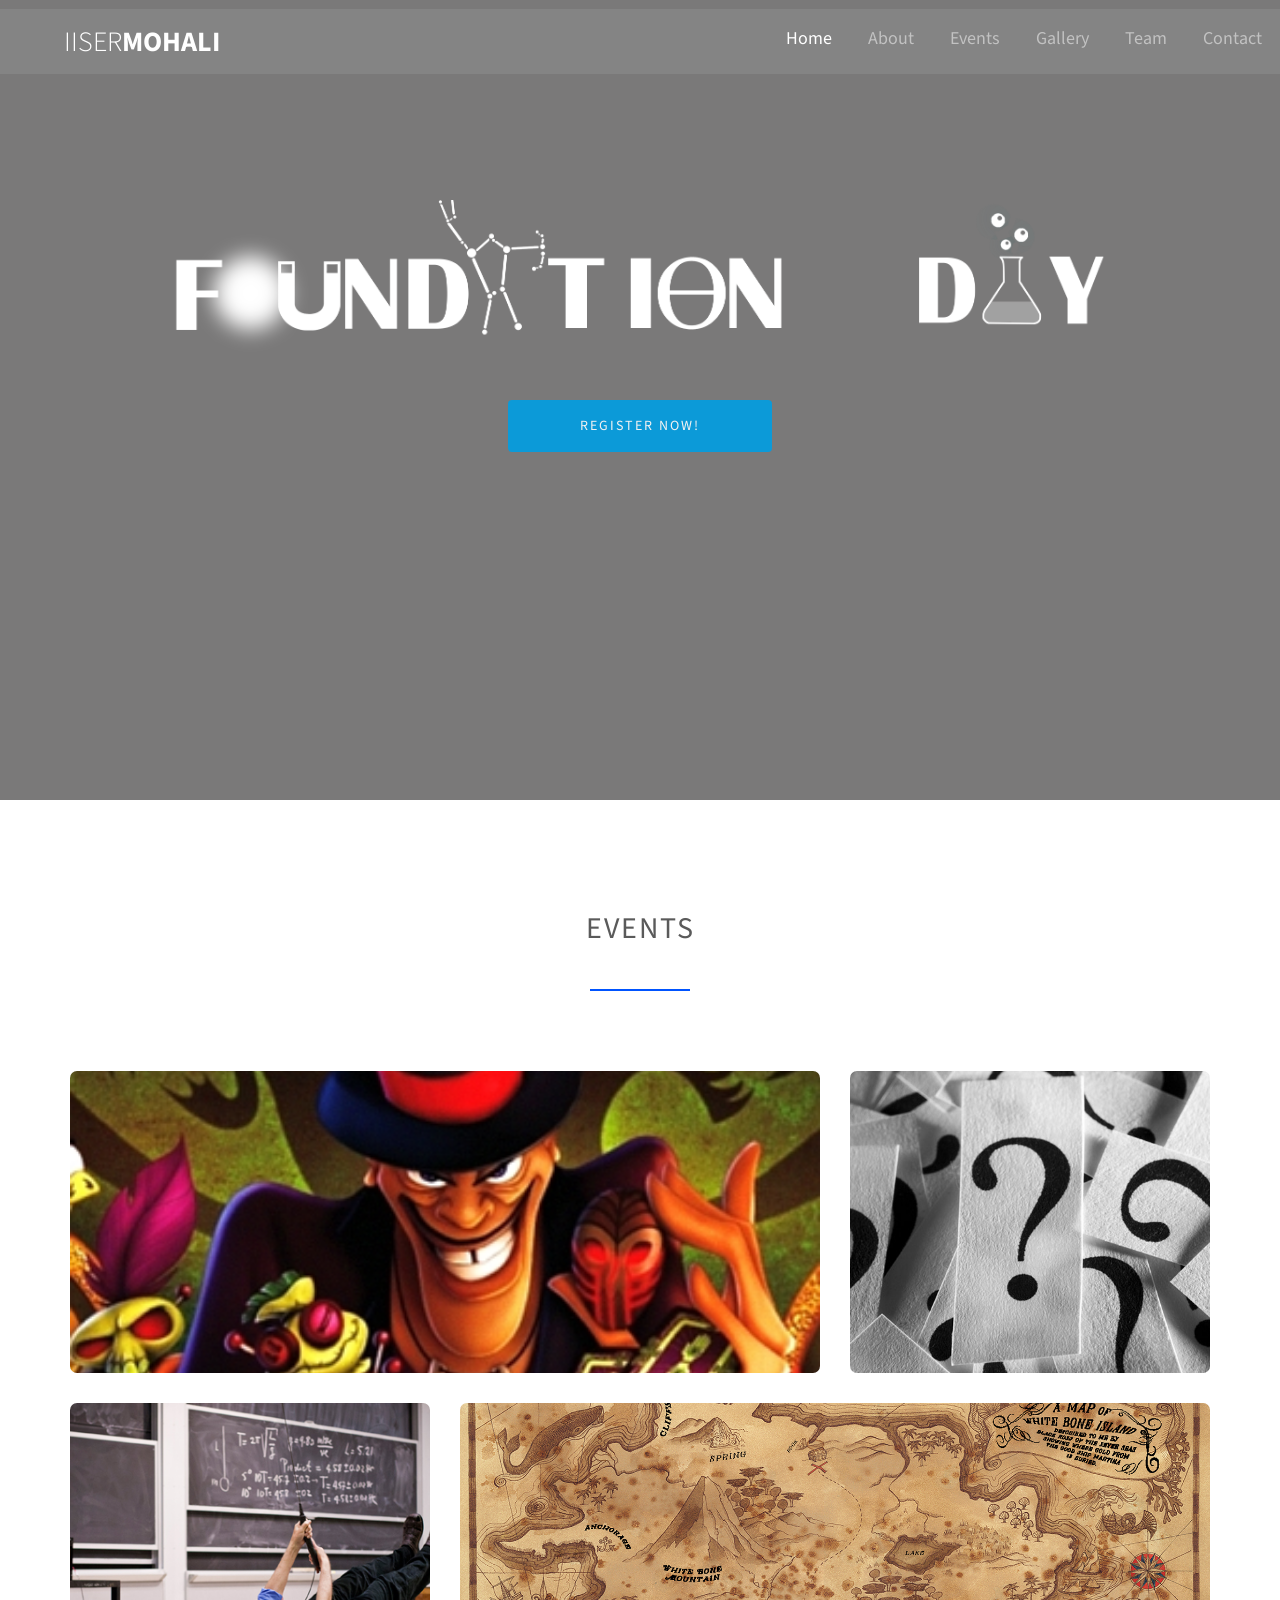
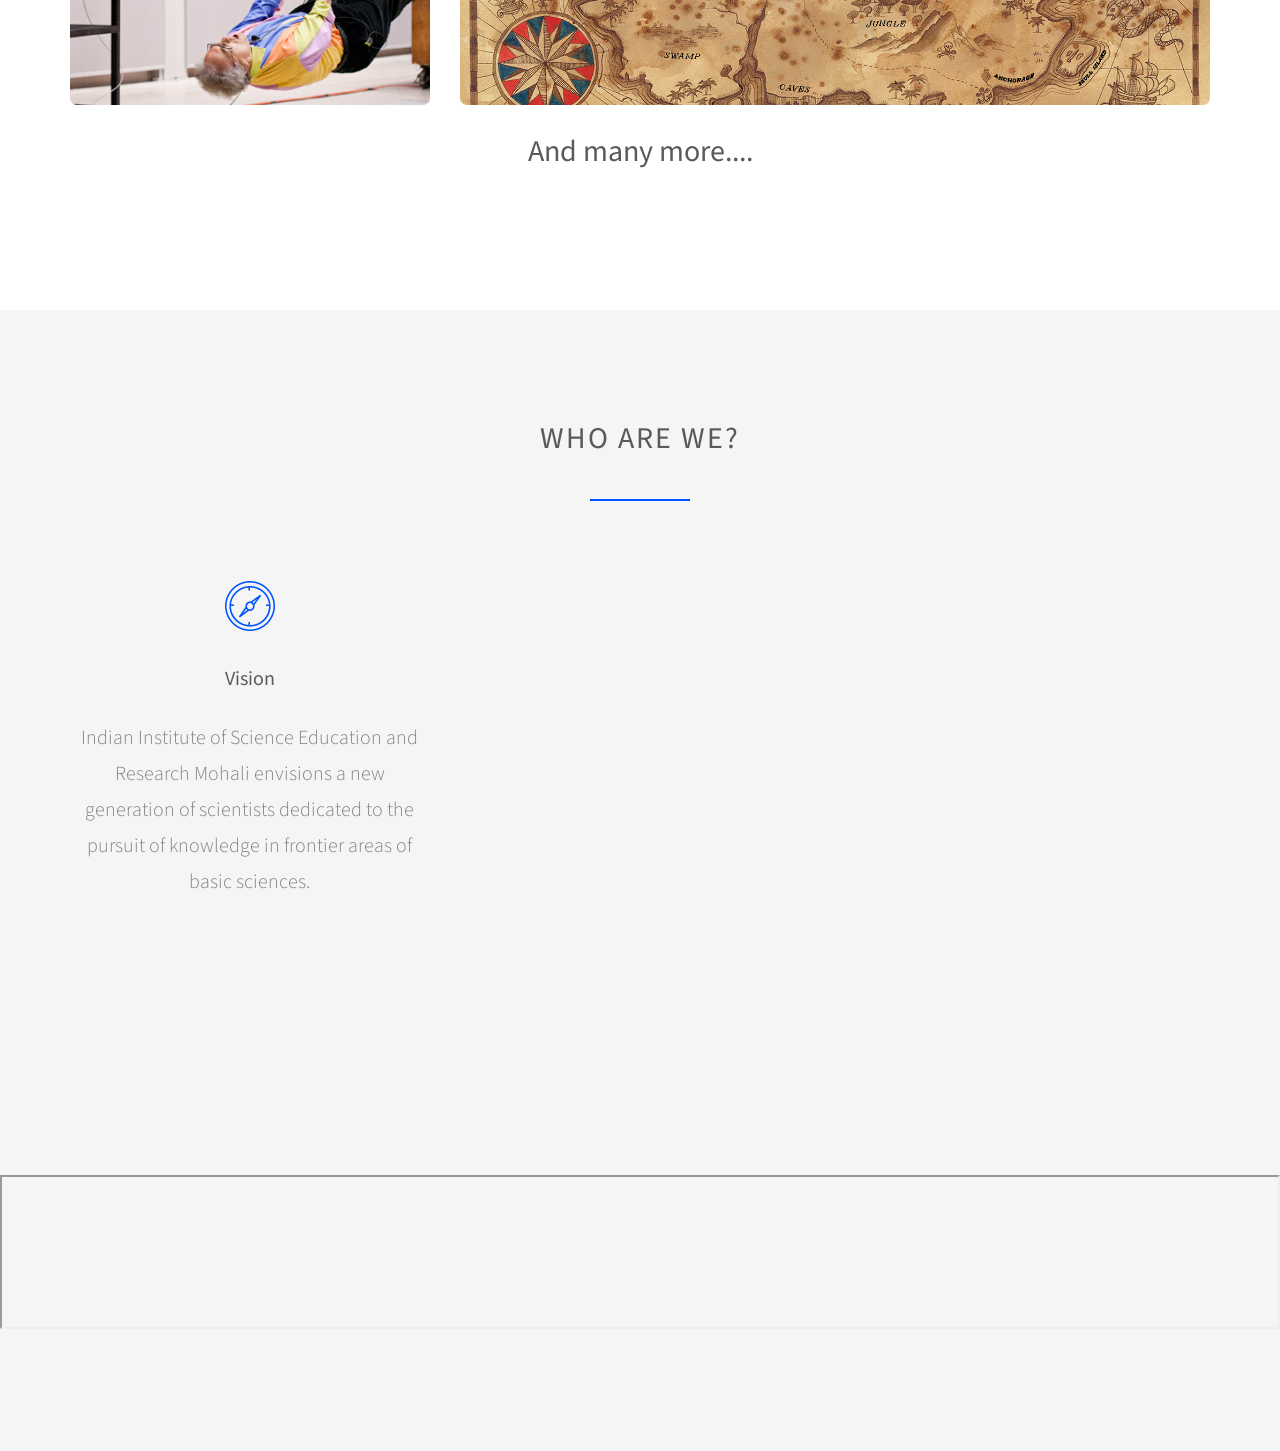
==== index.html @ bd31fb6a "Bulk change 2 Teams page updated. Events layout changed. Better cosistancey" ====
<!DOCTYPE html>
<!--[if lt IE 7]>      <html class="no-js lt-ie9 lt-ie8 lt-ie7"> <![endif]-->
<!--[if IE 7]>         <html class="no-js lt-ie9 lt-ie8"> <![endif]-->
<!--[if IE 8]>         <html class="no-js lt-ie9"> <![endif]-->
<!--[if gt IE 8]><!--> <html class="no-js"> <!--<![endif]-->
	<head>
	<meta charset="utf-8">
	<meta http-equiv="X-UA-Compatible" content="IE=edge">
	<title>Foundation day 2017</title>
	<meta name="viewport" content="width=device-width, initial-scale=1">


	

  	<!-- Facebook and Twitter integration -->
	<meta property="og:title" content=""/>
	<meta property="og:image" content=""/>
	<meta property="og:url" content=""/>
	<meta property="og:site_name" content=""/>
	<meta property="og:description" content=""/>
	<meta name="twitter:title" content="" />
	<meta name="twitter:image" content="" />
	<meta name="twitter:url" content="" />
	<meta name="twitter:card" content="" />

	<!-- Place favicon.ico and apple-touch-icon.png in the root directory -->
	<link rel="shortcut icon" href="flask.ico">

	<link href='https://fonts.googleapis.com/css?family=Source+Sans+Pro:400,700,300' rel='stylesheet' type='text/css'>
	
	<!-- Animate.css -->
	<link rel="stylesheet" href="css/animate.css">
	<!-- Icomoon Icon Fonts-->
	<link rel="stylesheet" href="css/icomoon.css">
	<!-- Bootstrap  -->
	<link rel="stylesheet" href="css/bootstrap2.0.css">
	<!-- Superfish -->
	<link rel="stylesheet" href="css/superfish2.0.css">

	<link rel="stylesheet" href="css/style2.0.css">


	<!-- Modernizr JS -->
	<script src="js/modernizr-2.6.2.min.js"></script>
	<!--For countdown-->
	<!-- FOR IE9 below -->
	<!--[if lt IE 9]>
	<script src="js/respond.min.js"></script>
	<![endif]-->

	</head>
	<body>
		<div id="fh5co-wrapper">
		<div id="fh5co-page">
		<div id="fh5co-header">
			<header id="fh5co-header-section">
				<div class="container">
					<div class="nav-header">
						<a href="#" class="js-fh5co-nav-toggle fh5co-nav-toggle"><i></i></a>
						
						<!-- START #fh5co-menu-wrap -->
						<nav id="fh5co-menu-wrap" role="navigation">
							<h1 id="fh5co-logo"><a href="index.html">IISER<span>Mohali</span></a></h1>
							<ul class="sf-menu" id="fh5co-primary-menu">
								<li class="active">
									<a href="index.html">Home</a>
								</li>
								<li><a href="about.html">About</a></li>
								<li><a href="drywest/events.html">Events</a></li>
								<li><a href="gallery.html">Gallery</a></li>
								<li><a href="team.html">Team</a></li>
								<li><a href="contact.html">Contact</a></li>
							</ul>
						</nav>
					</div>
				</div>
			</header>
			
		</div>
		

		<div class="fh5co-hero">
			<div class="fh5co-overlay"></div>
			<div class="fh5co-cover text-center" data-stellar-background-ratio="0.5" style="background-image: url(images/HomEdit.jpg);">
				<div class="desc animate-box">
					<img src = "images/headerW.png" style="width: 1200px;height: 154px;">
					<p id="demo" style="font-size:30px"></p>
					<span><a class="btn btn-primary" href="https://docs.google.com/forms/d/e/1FAIpQLSeh9X5dq6zD-ZcEJ_FU-ZzG00QE6m5H_X_ZYppBImvRmtOdNw/viewform?usp=sf_link" target="_blank" >Register now!</a></span>
					<p id="demo" style="font-size:30px"></p>
				</div>
			</div>

		</div>
		<!-- end:header-top -->
		<div id="fh5co-work-section">
			<div class="container">
				<div class="row">
					<div class="col-md-8 col-md-offset-2 text-center heading-section animate-box">
						<h3>Events</h3>
						<p></p>
					</div>
				</div>
			</div>
			<div class="container">
				<div class="row">
					<div class="col-md-8 col-sm-8" onclick="location.href='drywest/events.html';" style="cursor: pointer;">
						<div class="fh5co-grid animate-box" style="background-image:  url(images/voodoo.png);">
							<a class="image-popup text-center">
								<div class="prod-title">
									<h3>Vodoo Busters</h3>
									<span>Come bust myths</span>
								</div>
							</a>
						</div>
					</div>
					<div class="col-md-4 col-sm-4" onclick="location.href='drywest/events.html';" style="cursor: pointer;">
						<div class="fh5co-grid animate-box" style="background-image: url(images/quiz.jpg);">
							<a class="image-popup text-center">
								<div class="prod-title">
									<h3>Quizes</h3>
									<span>Your way to intellectual glory</span>
								</div>
							</a>
						</div>
					</div>
					<div class="col-md-4 col-sm-4" onclick="location.href='drywest/events.html';" style="cursor: pointer;">
						<div class="fh5co-grid animate-box" style="background-image: url(images/Lewin.jpg);">
							<a class="image-popup text-center">
								<div class="prod-title">
									<h3>Science Demos</h3>
									<span>Science as scientists do it</span>
								</div>
							</a>
						</div>
					</div>
					<div class="col-md-8 col-sm-8" onclick="location.href='drywest/events.html';" style="cursor: pointer;">
						<div class="fh5co-grid animate-box" style="background-image: url(images/treasure2.jpg);">
							<a class="image-popup text-center">
								<div class="prod-title">
									<h3>Treasure Hunt</h3>
									<span>Unleash your inner Sherlock</span>
								</div>
							</a>
						</div>
					</div>
				</div>
			</div>
			<h2 style="text-align: center;">And many more....</h2>
		</div>
		<!-- fh5co-work-section -->
		<div id="fh5co-services-section" class="fh5co-section-gray">
			<div class="container">
				<div class="row">
					<div class="col-md-8 col-md-offset-2 text-center heading-section animate-box">
						<h3>Who are we?</h3>
						<p></p>
					</div>
				</div>
			</div>
			<div class="container">
				<div class="row text-center">
					<div class="col-md-4 col-sm-4">
						<div class="services animate-box">
							<span><i class="icon-compass"></i></span>
							<h3>Vision</h3>
							<p>Indian Institute of Science Education and Research Mohali envisions a new generation of scientists dedicated to the pursuit of knowledge in  frontier areas of basic sciences.</p>
						</div>
					</div>
					<div class="col-md-4 col-sm-4">
						<div class="services animate-box">
							<span><i class="icon-flag"></i></span>
							<h3>Mission</h3>
							<p>As a centre of academic excellence, IISER Mohali has as its mission the imparting of quality science education and the inculcating of the spirit of research through innovative teaching and research methodologies. </p>
						</div>
					</div>
					<div class="col-md-4 col-sm-4">
						<div class="services animate-box">
							<span><i class="icon-trophy"></i></span>
							<h3>Legacy</h3>
							<p>Every year IISER Mohali celebrates its foundation day. We invite school kids from around the city to explore the science. They get the opportunity to learn science and have fun along the way.</p>
						</div>
					</div>
				</div>
			</div>
		
		<!-- map -->
		<section>
			<div class="col-md-8 col-md-offset-2 text-center heading-section animate-box">
						<h3>Reach us</h3>
						<p></p>
			</div>
		<div>
			<iframe src="https://www.google.com/maps/embed?pb=!1m18!1m12!1m3!1d11542.853342996501!2d76.72328997322465!3d30.670270315302403!2m3!1f0!2f0!3f0!3m2!1i1024!2i768!4f13.1!3m3!1m2!1s0x390fe955afa88bcf%3A0xab6356114a6f197f!2sIndian+Institute+of+Science+Education+and+Research+(IISER)+Mohali!5e0!3m2!1sen!2sin!4v1505928999048" style="position: relative; width: 100%; height: 100%" allowfullscreen></iframe>
		</div>
		</section>
		
		<!-- fh5co-blog-section -->
		
	

	</div>
	<!-- END fh5co-page -->

	</div>
	<!-- END fh5co-wrapper -->

	<!-- jQuery -->


	<script src="js/jquery.min.js"></script>
	<!-- jQuery Easing -->
	<script src="js/jquery.easing.1.3.js"></script>
	<!-- Bootstrap -->
	<script src="js/bootstrap.min.js"></script>
	<!-- Waypoints -->
	<script src="js/jquery.waypoints.min.js"></script>
	<!-- Stellar -->
	<script src="js/jquery.stellar.min.js"></script>
	<!-- Superfish -->
	<script src="js/hoverIntent.js"></script>
	<script src="js/superfish.js"></script>

	<!-- Main JS (Do not remove) -->
	<script src="js/main.js"></script>

	</body>
</html>
---- css/superfish2.0.css ----
/*** ESSENTIAL STYLES ***/
.sf-menu, .sf-menu * {
	margin: 0;
	padding: 0;
	list-style: none;
}
.sf-menu li {
	position: relative;
}
.sf-menu ul {
	position: absolute;
	display: none;
	top: 100%;
	right: 0;
	
	z-index: 99;
}
.sf-menu > li {
	float: left;
}
.sf-menu li:hover > ul,
.sf-menu li.sfHover > ul {
	display: block;
}

.sf-menu a {
	display: block;
	position: relative;
}
.sf-menu ul ul {
	top: 0;
	left: 100%;
}


/*** DEMO SKIN ***/
.sf-menu {
	float: left;
	margin-bottom: 1em;
}
.sf-menu ul {
	box-shadow: 2px 2px 6px rgba(0,0,0,.2);
	min-width: 12em; /* allow long menu items to determine submenu width */
	*width: 12em; /* no auto sub width for IE7, see white-space comment below */
}
.sf-menu a {
	border-left: 1px solid #fff;
	border-top: 1px solid #dFeEFF; /* fallback colour must use full shorthand */
	border-top: 1px solid rgba(255,255,255,.5);
	padding: .75em 1em;
	text-decoration: none;
	zoom: 1; /* IE7 */
}
.sf-menu a {
	color: #13a;
}
.sf-menu li {
	background: #BDD2FF;
	white-space: nowrap; /* no need for Supersubs plugin */
	*white-space: normal; /* ...unless you support IE7 (let it wrap) */
	-webkit-transition: background .2s;
	transition: background .2s;
}
.sf-menu ul li {
	background: #AABDE6;
}
.sf-menu ul ul li {
	background: #9AAEDB;
}
.sf-menu li:hover,
.sf-menu li.sfHover {
	background: #CFDEFF;
	/* only transition out, not in */
	-webkit-transition: none;
	transition: none;
}

/*** arrows (for all except IE7) **/
.sf-arrows .sf-with-ul {
	padding-right: 2.5em;
	*padding-right: 1em; /* no CSS arrows for IE7 (lack pseudo-elements) */
}
/* styling for both css and generated arrows */
.sf-arrows .sf-with-ul:after {
	content: '';
	position: absolute;
	top: 50%;
	right: 1em;
	margin-top: -3px;
	height: 0;
	width: 0;
	/* order of following 3 rules important for fallbacks to work */
	border: 5px solid transparent;
	border-top-color: #dFeEFF; /* edit this to suit design (no rgba in IE8) */
	border-top-color: rgba(255,255,255,.5);
}
.sf-arrows > li > .sf-with-ul:focus:after,
.sf-arrows > li:hover > .sf-with-ul:after,
.sf-arrows > .sfHover > .sf-with-ul:after {
	border-top-color: white; /* IE8 fallback colour */
}
/* styling for right-facing arrows */
.sf-arrows ul .sf-with-ul:after {
	margin-top: -5px;
	/*margin-right: -3px;*/
	border-color: transparent;
	border-left-color: #dFeEFF; /* edit this to suit design (no rgba in IE8) */
	border-left-color: rgba(255,255,255,.5);
}
.sf-arrows ul li > .sf-with-ul:focus:after,
.sf-arrows ul li:hover > .sf-with-ul:after,
.sf-arrows ul .sfHover > .sf-with-ul:after {
	border-left-color: white;
}
---- css/style2.0.css ----
@font-face {
  font-family: 'icomoon';
  src: url("../fonts/icomoon/icomoon.eot?srf3rx");
  src: url("../fonts/icomoon/icomoon.eot?srf3rx#iefix") format("embedded-opentype"), url("../fonts/icomoon/icomoon.ttf?srf3rx") format("truetype"), url("../fonts/icomoon/icomoon.woff?srf3rx") format("woff"), url("../fonts/icomoon/icomoon.svg?srf3rx#icomoon") format("svg");
  font-weight: normal;
  font-style: normal;
}
/* =======================================================
*
* 	Template Style 
*	Edit this section
*
* ======================================================= */
body {
  font-family: "Source Sans Pro", Arial, sans-serif;
  line-height: 1.8;
  font-size: 16px;
  background: #fff;
  color: #848484;
  font-weight: 300;
  overflow-x: hidden;
}
body.fh5co-offcanvas {
  overflow: hidden;
}

a {
  color: #0054ff;
  -webkit-transition: 0.5s;
  -o-transition: 0.5s;
  transition: 0.5s;
}
a:hover {
  text-decoration: none !important;
  color: #0054ff !important;
}

p, ul, ol {
  margin-bottom: 1.5em;
  font-size: 20px;
  color: #848484;
  font-family: "Source Sans Pro", Arial, sans-serif;
}

h1, h2, h3, h4, h5, h6 {
  color: #5a5a5a;
  font-family: "Source Sans Pro", Arial, sans-serif;
  font-weight: 400;
  margin: 0 0 30px 0;
}

figure {
  margin-bottom: 2em;
}

::-webkit-selection {
  color: #fcfcfc;
  background: #0054ff;
}

::-moz-selection {
  color: #fcfcfc;
  background: #0054ff;
}

::selection {
  color: #fcfcfc;
  background: #0054ff;
}

#fh5co-header {
  position: relative;
  margin-bottom: 0;
  z-index: 9999999;
}

.fh5co-cover,
.fh5co-hero {
  position: relative;
  height: 800px;
}
@media screen and (max-width: 768px) {
  .fh5co-cover,
  .fh5co-hero {
    height: 700px;
  }
}
.fh5co-cover.fh5co-hero-2,
.fh5co-hero.fh5co-hero-2 {
  height: 600px;
}
.fh5co-cover.fh5co-hero-2 .fh5co-overlay,
.fh5co-hero.fh5co-hero-2 .fh5co-overlay {
  position: absolute !important;
  width: 100%;
  top: 0;
  left: 0;
  bottom: 0;
  right: 0;
  z-index: 1;
  background: rgba(66, 64, 64, 0.);
}

.fh5co-overlay {
  position: absolute !important;
  width: 100%;
  top: 0;
  left: 0;
  bottom: 0;
  right: 0;
  z-index: 1;
  background: rgba(66, 64, 64, 0.7);
}

.fh5co-cover {
  background-size: cover;
  position: relative;
}
@media screen and (max-width: 768px) {
  .fh5co-cover {
    heifght: inherit;
    padding: 3em 0;
  }
}
.fh5co-cover .btn {
  padding: 1em 5em;
  opacity: .9;
}
.fh5co-cover.fh5co-cover_2 {
  height: 600px;
}
@media screen and (max-width: 768px) {
  .fh5co-cover.fh5co-cover_2 {
    heifght: inherit;
    padding: 3em 0;
  }
}
.fh5co-cover .desc {
  top: 35%;
  position: absolute;
  width: 100%;
  margin-top: -80px;
  z-index: 2;
  color: #fff;
}
@media screen and (max-width: 768px) {
  .fh5co-cover .desc {
    padding-left: 15px;
    padding-right: 15px;
  }
}
.fh5co-cover .desc h2 {
  color: #fff;
  text-transform: uppercase;
  font-size: 60px;
  margin-bottom: 10px;
}
@media screen and (max-width: 768px) {
  .fh5co-cover .desc h2 {
    font-size: 40px;
  }
}
.fh5co-cover .desc span {
  display: block;
  margin-bottom: 30px;
  font-size: 28px;
  letter-spacing: 1px;
}
.fh5co-cover .desc span a {
  color: #fff;
}
.fh5co-cover .desc span a:hover, .fh5co-cover .desc span a:focus {
  color: #fff !important;
}
.fh5co-cover .desc span a:hover.btn, .fh5co-cover .desc span a:focus.btn {
  border: 2px solid #fff !important;
  background: transparent !important;
}
.fh5co-cover .desc span a.fh5co-site-name {
  padding-bottom: 2px;
  border-bottom: 1px solid rgba(255, 255, 255, 0.7);
}

/* Superfish Override Menu */
.sf-menu {
  margin: 0 !important;
}

.sf-menu {
  float: right;
}

.sf-menu ul {
  box-shadow: none;
  border: transparent;
  min-width: 12em;
  *width: 12em;
}

.sf-menu a {
  color: rgba(255, 255, 255, 0.5);
  padding: 0.75em 1em !important;
  font-weight: normal;
  border-left: none;
  border-top: none;
  border-top: none;
  text-decoration: none;
  zoom: 1;
  font-size: 18px;
  border-bottom: none !important;
}
.sf-menu a:hover, .sf-menu a:focus {
  color: #fff !important;
}

.sf-menu li.active a:hover, .sf-menu li.active a:focus {
  color: #fff;
}

.sf-menu li,
.sf-menu ul li,
.sf-menu ul ul li,
.sf-menu li:hover,
.sf-menu li.sfHover {
  background: transparent;
}

.sf-menu ul li a,
.sf-menu ul ul li a {
  text-transform: none;
  padding: 0.25em 1em !important;
  letter-spacing: 1px;
}

.sf-menu li:hover a,
.sf-menu li.sfHover a,
.sf-menu ul li:hover a,
.sf-menu ul li.sfHover a,
.sf-menu li.active a {
  color: #fff;
}

.sf-menu ul li:hover,
.sf-menu ul li.sfHover {
  background: transparent;
}

.sf-menu ul li {
  background: transparent;
}

.sf-arrows .sf-with-ul {
  padding-right: 2.5em;
  *padding-right: 1em;
}

.sf-arrows .sf-with-ul:after {
  content: '';
  position: absolute;
  top: 50%;
  right: 1em;
  margin-top: -3px;
  height: 0;
  width: 0;
  border: 5px solid transparent;
  border-top-color: #ccc;
}

.sf-arrows > li > .sf-with-ul:focus:after,
.sf-arrows > li:hover > .sf-with-ul:after,
.sf-arrows > .sfHover > .sf-with-ul:after {
  border-top-color: #ccc;
}

.sf-arrows ul .sf-with-ul:after {
  margin-top: -5px;
  margin-right: -3px;
  border-color: transparent;
  border-left-color: #ccc;
}

.sf-arrows ul li > .sf-with-ul:focus:after,
.sf-arrows ul li:hover > .sf-with-ul:after,
.sf-arrows ul .sfHover > .sf-with-ul:after {
  border-left-color: #ccc;
}

#fh5co-header-section {
  padding: 0;
  position: absolute;
  top: 0;
  left: 0;
  width: 100%;
  z-index: 2;
}

.nav-header {
  position: relative;
  float: left;
  width: 100%;
}

#fh5co-logo {
  position: fixed;
  top : 3%;
  left: 5%;
  z-index: 2;
  font-size: 28px;
  text-transform: uppercase;
  font-weight: 300;
}
#fh5co-logo span {
  font-weight: 700;
}
@media screen and (max-width: 768px) {
  #fh5co-logo {
    width: 100%;
    float: none;
    text-align: center;
  }
}
#fh5co-logo a {
  color: #fff;
}
#fh5co-logo a:hover, #fh5co-logo a:focus {
  color: #fff !important;
}

#fh5co-menu-wrap {
  position: fixed;
  left: 0%;
  top : 1%;
  z-index: 2;
  display: block;
  width: 100%;
  height: 65px;
  background: #848484;
}
#fh5co-menu-wrap .sf-menu a {
  padding: 1em .75em;
}

#fh5co-primary-menu > li > ul li.active > a {
  color: #0054ff !important;
}
#fh5co-primary-menu > li > .sf-with-ul:after {
  border: none !important;
  font-family: 'icomoon';
  speak: none;
  font-style: normal;
  font-weight: normal;
  font-variant: normal;
  text-transform: none;
  line-height: 1;
  /* Better Font Rendering =========== */
  -webkit-font-smoothing: antialiased;
  -moz-osx-font-smoothing: grayscale;
  position: absolute;
  float: right;
  margin-right: -5px;
  top: 50%;
  margin-top: -7px;
  content: "\e922";
  color: rgba(255, 255, 255, 0.5);
}
#fh5co-primary-menu > li > ul li {
  position: relative;
}
#fh5co-primary-menu > li > ul li > .sf-with-ul:after {
  border: none !important;
  font-family: 'icomoon';
  speak: none;
  font-style: normal;
  font-weight: normal;
  font-variant: normal;
  text-transform: none;
  line-height: 1;
  /* Better Font Rendering =========== */
  -webkit-font-smoothing: antialiased;
  -moz-osx-font-smoothing: grayscale;
  position: absolute;
  float: right;
  margin-right: 10px;
  top: 20px;
  font-size: 16px;
  content: "\e924";
  color: rgba(0, 0, 0, 0.5);
}

#fh5co-primary-menu .fh5co-sub-menu {
  padding: 10px 7px 10px;
  background: #fff;
  left: 0;
  -webkit-border-radius: 5px;
  -moz-border-radius: 5px;
  -ms-border-radius: 5px;
  border-radius: 5px;
  -webkit-box-shadow: 0 5px 15px rgba(0, 0, 0, 0.15);
  -moz-box-shadow: 0 5px 15px rgba(0, 0, 0, 0.15);
  -ms-box-shadow: 0 5px 15px rgba(0, 0, 0, 0.15);
  -o-box-shadow: 0 5px 15px rgba(0, 0, 0, 0.15);
  box-shadow: 0 5px 15px rgba(0, 0, 0, 0.15);
}
#fh5co-primary-menu .fh5co-sub-menu > li > .fh5co-sub-menu {
  left: 100%;
}

#fh5co-primary-menu .fh5co-sub-menu:before {
  position: absolute;
  top: -9px;
  left: 20px;
  width: 0;
  height: 0;
  content: '';
}

#fh5co-primary-menu .fh5co-sub-menu:after {
  position: absolute;
  top: -8px;
  left: 21px;
  width: 0;
  height: 0;
  border-right: 8px solid transparent;
  border-bottom: 8px solid #fff;
  border-bottom: 8px solid white;
  border-left: 8px solid transparent;
  content: '';
}

#fh5co-primary-menu .fh5co-sub-menu .fh5co-sub-menu:before {
  top: 6px;
  left: 100%;
}

#fh5co-primary-menu .fh5co-sub-menu .fh5co-sub-menu:after {
  top: 7px;
  right: 100%;
  border: none !important;
}

.site-header.has-image #primary-menu .sub-menu {
  border-color: #ebebeb;
  -webkit-box-shadow: 0 5px 15px 4px rgba(0, 0, 0, 0.09);
  -moz-box-shadow: 0 5px 15px 4px rgba(0, 0, 0, 0.09);
  -ms-box-shadow: 0 5px 15px 4px rgba(0, 0, 0, 0.09);
  -o-box-shadow: 0 5px 15px 4px rgba(0, 0, 0, 0.09);
  box-shadow: 0 5px 15px 4px rgba(0, 0, 0, 0.09);
}
.site-header.has-image #primary-menu .sub-menu:before {
  display: none;
}

#fh5co-primary-menu .fh5co-sub-menu a {
  letter-spacing: 0;
  padding: 0 15px;
  font-size: 18px;
  line-height: 34px;
  color: #575757 !important;
  text-transform: none;
  background: none;
}
#fh5co-primary-menu .fh5co-sub-menu a:hover {
  color: #0054ff !important;
}



#fh5co-work-section,
#fh5co-services-section,
#fh5co-content-section,
#fh5co-work-section_2,
#fh5co-blog-section {
  padding: 7em 0;
}
@media screen and (max-width: 768px) {
  #fh5co-work-section,
  #fh5co-services-section,
  #fh5co-content-section,
  #fh5co-work-section_2,
  #fh5co-blog-section {
    padding: 4em 0;
  }
}

.fh5co-section-gray {
  background: rgba(0, 0, 0, 0.04);
}

.heading-section {
  padding-bottom: 1em;
  margin-bottom: 5em;
}
.heading-section:after {
  position: absolute;
  content: '';
  bottom: 0;
  left: 50%;
  width: 100px;
  margin-left: -50px;
  height: 2px;
  background: #0054ff;
}
.heading-section h3 {
  font-size: 30px;
  letter-spacing: 2px;
  text-transform: uppercase;
  position: relative;
}

.fh5co-grid {
  height: 302px;
  background-size: cover;
  background-position: center center;
  margin-bottom: 30px;
  position: relative;
  -webkit-border-radius: 7px;
  -moz-border-radius: 7px;
  -ms-border-radius: 7px;
  border-radius: 7px;
}
@media screen and (max-width: 480px) {
  .fh5co-grid {
    height: 400px;
  }
}
.fh5co-grid .image-popup {
  position: absolute;
  top: 0;
  bottom: 0;
  left: 0;
  right: 0;
  background: rgba(0, 0, 0, 0.5);
  opacity: 0;
  -webkit-border-radius: 7px;
  -moz-border-radius: 7px;
  -ms-border-radius: 7px;
  border-radius: 7px;
}
.fh5co-grid .image-popup .prod-title {
  position: absolute;
  top: 50%;
  bottom: 20px;
  left: 20px;
  right: 20px;
  margin-top: -25px;
}
.fh5co-grid .image-popup .prod-title h3 {
  margin-bottom: 10px;
  color: #fff;
  font-size: 20px;
}
.fh5co-grid .image-popup .prod-title span {
  color: #fff;
}
.fh5co-grid:hover {
  -webkit-transform: scale(1.05);
  -moz-transform: scale(1.05);
  -o-transform: scale(1.05);
  transform: scale(1.05);
}
.fh5co-grid:hover .image-popup {
  opacity: 1;
}

.services {
  margin-bottom: 5em;
}
.services span {
  margin-bottom: 30px;
  display: block;
  width: 100%;
}
.services span i {
  font-size: 50px;
  color: #0054ff;
}
.services h3 {
  font-size: 20px;
  font-weight: 400;
}

#fh5co-services, #fh5co-about, #fh5co-contact {
  padding: 7em 0;
}
@media screen and (max-width: 768px) {
  #fh5co-services, #fh5co-about, #fh5co-contact {
    padding: 4em 0;
  }
}

#fh5co-services .fh5co-number {
  font-size: 30px;
  color: #1fb5f6;
  position: relative;
  padding-top: 10px;
  font-style: italic;
  display: -moz-inline-stack;
  display: inline-block;
  zoom: 1;
  *display: inline;
}
#fh5co-services .fh5co-number:before {
  position: absolute;
  content: "";
  width: 100%;
  height: 3px;
  top: 0;
  left: 0;
  background: #1fb5f6;
}
#fh5co-services .fh5co-icon {
  margin-bottom: 30px;
  margin-top: 50px;
  position: relative;
  display: -moz-inline-stack;
  display: inline-block;
  zoom: 1;
  *display: inline;
}
@media screen and (max-width: 768px) {
  #fh5co-services .fh5co-icon {
    margin-top: 0px;
    float: none;
  }
}
#fh5co-services .fh5co-icon i {
  font-size: 200px;
  color: #0054ff;
}
@media screen and (max-width: 768px) {
  #fh5co-services .fh5co-icon i {
    font-size: 100px;
  }
}

#fh5co-contact .contact-info {
  margin: 0;
  padding: 0;
}
#fh5co-contact .contact-info li {
  list-style: none;
  margin: 0 0 20px 0;
  position: relative;
  padding-left: 40px;
}
#fh5co-contact .contact-info li i {
  position: absolute;
  top: .3em;
  left: 0;
  font-size: 22px;
  color: rgba(0, 0, 0, 0.3);
}
#fh5co-contact .contact-info li a {
  font-weight: 400 !important;
  color: rgba(0, 0, 0, 0.3);
}
#fh5co-contact .form-control {
  -webkit-box-shadow: none;
  -moz-box-shadow: none;
  -ms-box-shadow: none;
  -o-box-shadow: none;
  box-shadow: none;
  border: none;
  border: 1px solid rgba(0, 0, 0, 0.1);
  font-size: 18px;
  font-weight: 400;
  -webkit-border-radius: 0px;
  -moz-border-radius: 0px;
  -ms-border-radius: 0px;
  border-radius: 0px;
}
#fh5co-contact .form-control:focus, #fh5co-contact .form-control:active {
  border-bottom: 1px solid rgba(0, 0, 0, 0.5);
}
#fh5co-contact input[type="text"] {
  height: 50px;
}
#fh5co-contact .form-group {
  margin-bottom: 30px;
}

.fh5co-testimonial {
  position: relative;
  background: #fff;
  padding: 4em 0;
  border-radius: 5px;
  -webkit-box-shadow: 0px 18px 88px -22px rgba(0, 0, 0, 0.58);
  -moz-box-shadow: 0px 18px 88px -22px rgba(0, 0, 0, 0.58);
  box-shadow: 0px 18px 88px -22px rgba(0, 0, 0, 0.58);
}
@media screen and (max-width: 768px) {
  .fh5co-testimonial {
    border-right: 0;
    margin-bottom: 80px;
  }
}
.fh5co-testimonial h2 {
  font-size: 16px;
  letter-spacing: 2px;
  text-transform: uppercase;
  font-weight: bold;
  margin-bottom: 50px;
}
.fh5co-testimonial figure {
  position: absolute;
  top: -50px;
  left: 50%;
  margin-left: -44px;
  margin-bottom: 20px;
  background-size: cover;
}
.fh5co-testimonial figure img {
  width: 88px;
  height: 88px;
  border: 10px solid #fff;
  background-size: cover;
  -webkit-border-radius: 50%;
  -moz-border-radius: 50%;
  -ms-border-radius: 50%;
  border-radius: 50%;
}
.fh5co-testimonial blockquote {
  border: none;
  margin-bottom: 20px;
}
.fh5co-testimonial blockquote p {
  font-style: italic;
  font-size: 26px;
  line-height: 1.6em;
  color: #555555;
}
.fh5co-testimonial span {
  font-style: italic;
}

.fh5co-blog {
  margin-bottom: 60px;
}
.fh5co-blog a img {
  margin-bottom: 30px;
  width: 100%;
  height: 300px;
  -webkit-border-radius: 7px;
  -moz-border-radius: 7px;
  -ms-border-radius: 7px;
  border-radius: 7px;
}
@media screen and (max-width: 768px) {
  .fh5co-blog {
    width: 100%;
  }
}
.fh5co-blog .image-popup {
  opacity: 1;
}
.fh5co-blog .image-popup span {
  display: inline-block;
  margin-bottom: 20px;
}
.fh5co-blog .image-popup span.posted_by {
  font-style: italic;
  color: rgba(0, 0, 0, 0.3);
  font-size: 18px;
}
.fh5co-blog .image-popup span.comment {
  float: right;
}
.fh5co-blog .image-popup span.comment a {
  color: rgba(0, 0, 0, 0.3);
}
.fh5co-blog .image-popup span.comment a i {
  color: #0054ff;
  padding-left: 7px;
}
.fh5co-blog .image-popup h3 {
  font-size: 26px;
  margin-bottom: 20px;
}
.fh5co-blog .image-popup h3 a {
  color: rgba(0, 0, 0, 0.6);
}

#fh5co-start-project-section {
  padding: 7em 0;
  background: #F64E8B;
}
#fh5co-start-project-section h2 {
  color: white;
  font-size: 60px;
  text-transform: uppercase;
  font-weight: 300;
}
@media screen and (max-width: 768px) {
  #fh5co-start-project-section h2 {
    font-size: 30px;
  }
}
#fh5co-start-project-section a:hover, #fh5co-start-project-section a:focus, #fh5co-start-project-section a:active {
  color: white !important;
}

#map {
  width: 100%;
  height: 500px;
  position: relative;
}

.fh5co-social-icons > a {
  padding: 4px 10px;
  color: #0054ff;
}
.fh5co-social-icons > a i {
  font-size: 26px;
}
.fh5co-social-icons > a:hover, .fh5co-social-icons > a:focus, .fh5co-social-icons > a:active {
  text-decoration: none;
  color: #5a5a5a;
}

#footer {
  background: #222831;
  padding: 60px 0 40px;
}
#footer p {
  color: rgba(255, 255, 255, 0.3);
  letter-spacing: 1px;
  font-size: 14px;
  text-transform: uppercase;
}
#footer p a {
  color: rgba(255, 255, 255, 0.5);
}

.btn {
  -webkit-transition: 0.3s;
  -o-transition: 0.3s;
  transition: 0.3s;
}

.btn {
  text-transform: uppercase;
  letter-spacing: 2px;
  -webkit-transition: 0.3s;
  -o-transition: 0.3s;
  transition: 0.3s;
}
.btn.btn-primary {
  background: #019ee3;
  color: #fff;
  border: none !important;
  border: 2px solid transparent !important;
}
.btn.btn-primary:hover, .btn.btn-primary:active, .btn.btn-primary:focus {
  box-shadow: none;
  background: #0054ff;
  color: #fff !important;
}
.btn:hover, .btn:active, .btn:focus {
  background: #393e46 !important;
  color: #fff;
  outline: none !important;
}
.btn.btn-default:hover, .btn.btn-default:focus, .btn.btn-default:active {
  border-color: transparent;
}

.js .animate-box {
  opacity: 0;
}

#fh5co-wrapper {
  overflow-x: hidden;
  position: relative;
}

.fh5co-offcanvas {
  overflow: hidden;
}
.fh5co-offcanvas #fh5co-wrapper {
  overflow: hidden !important;
}

#fh5co-page {
  position: relative;
  -webkit-transition: 0.5s;
  -o-transition: 0.5s;
  transition: 0.5s;
}
.fh5co-offcanvas #fh5co-page {
  -moz-transform: translateX(-240px);
  -webkit-transform: translateX(-240px);
  -ms-transform: translateX(-240px);
  -o-transform: translateX(-240px);
  transform: translateX(-240px);
}

@media screen and (max-width: 768px) {
  #fh5co-menu-wrap {
    display: none;
  }
}

#offcanvas-menu {
  position: absolute;
  top: 0;
  bottom: 0;
  z-index: 99;
  background: #222;
  right: -240px;
  width: 240px;
  padding: 20px;
  overflow-y: scroll !important;
}
#offcanvas-menu ul {
  padding: 0;
  margin: 0;
}
#offcanvas-menu ul li {
  padding: 0;
  margin: 0 0 10px 0;
  list-style: none;
}
#offcanvas-menu ul li a {
  font-size: 18px;
  color: rgba(255, 255, 255, 0.4);
}
#offcanvas-menu ul li a:hover {
  color: #0054ff;
}
#offcanvas-menu ul li > .fh5co-sub-menu {
  margin-top: 9px;
  padding-left: 20px;
}
#offcanvas-menu ul li.active > a {
  color: #0054ff;
}
#offcanvas-menu ul .fh5co-sub-menu {
  display: block !important;
}

.fh5co-nav-toggle {
  cursor: pointer;
  text-decoration: none;
}
.fh5co-nav-toggle.active i::before, .fh5co-nav-toggle.active i::after {
  background: #fff;
}
.fh5co-nav-toggle.dark.active i::before, .fh5co-nav-toggle.dark.active i::after {
  background: #fff;
}
.fh5co-nav-toggle:hover, .fh5co-nav-toggle:focus, .fh5co-nav-toggle:active {
  outline: none;
  border-bottom: none !important;
}
.fh5co-nav-toggle i {
  position: relative;
  display: -moz-inline-stack;
  display: inline-block;
  zoom: 1;
  *display: inline;
  width: 30px;
  height: 2px;
  color: #fff;
  font: bold 14px/.4 Helvetica;
  text-transform: uppercase;
  text-indent: -55px;
  background: #fff;
  transition: all .2s ease-out;
}
.fh5co-nav-toggle i::before, .fh5co-nav-toggle i::after {
  content: '';
  width: 30px;
  height: 2px;
  background: #fff;
  position: absolute;
  left: 0;
  -webkit-transition: 0.2s;
  -o-transition: 0.2s;
  transition: 0.2s;
}
.fh5co-nav-toggle.dark i {
  position: relative;
  color: #000;
  background: #000;
  transition: all .2s ease-out;
}
.fh5co-nav-toggle.dark i::before, .fh5co-nav-toggle.dark i::after {
  background: #000;
  -webkit-transition: 0.2s;
  -o-transition: 0.2s;
  transition: 0.2s;
}

.fh5co-nav-toggle i::before {
  top: -7px;
}

.fh5co-nav-toggle i::after {
  bottom: -7px;
}

.fh5co-nav-toggle:hover i::before {
  top: -10px;
}

.fh5co-nav-toggle:hover i::after {
  bottom: -10px;
}

.fh5co-nav-toggle.active i {
  background: transparent;
}

.fh5co-nav-toggle.active i::before {
  top: 0;
  -webkit-transform: rotateZ(45deg);
  -moz-transform: rotateZ(45deg);
  -ms-transform: rotateZ(45deg);
  -o-transform: rotateZ(45deg);
  transform: rotateZ(45deg);
}

.fh5co-nav-toggle.active i::after {
  bottom: 0;
  -webkit-transform: rotateZ(-45deg);
  -moz-transform: rotateZ(-45deg);
  -ms-transform: rotateZ(-45deg);
  -o-transform: rotateZ(-45deg);
  transform: rotateZ(-45deg);
}

.fh5co-nav-toggle {
  position: absolute;
  top: 0px;
  right: 0px;
  z-index: 9999;
  display: block;
  margin: 0 auto;
  display: none;
  cursor: pointer;
}
@media screen and (max-width: 768px) {
  .fh5co-nav-toggle {
    display: block;
    top: 0px;
    margin-top: 2em;
  }
}

@media screen and (max-width: 480px) {
  .col-xxs-12 {
    float: none;
    width: 100%;
  }
}

.row-bottom-padded-lg {
  padding-bottom: 7em;
}
@media screen and (max-width: 768px) {
  .row-bottom-padded-lg {
    padding-bottom: 2em;
  }
}

.row-top-padded-lg {
  padding-top: 7em;
}
@media screen and (max-width: 768px) {
  .row-top-padded-lg {
    padding-top: 2em;
  }
}

.row-bottom-padded-md {
  padding-bottom: 4em;
}
@media screen and (max-width: 768px) {
  .row-bottom-padded-md {
    padding-bottom: 2em;
  }
}

.row-top-padded-md {
  padding-top: 4em;
}
@media screen and (max-width: 768px) {
  .row-top-padded-md {
    padding-top: 2em;
  }
}

.row-bottom-padded-sm {
  padding-bottom: 2em;
}
@media screen and (max-width: 768px) {
  .row-bottom-padded-sm {
    padding-bottom: 2em;
  }
}

.row-top-padded-sm {
  padding-top: 2em;
}
@media screen and (max-width: 768px) {
  .row-top-padded-sm {
    padding-top: 2em;
  }
}

.border-bottom {
  border-bottom: 1px solid rgba(0, 0, 0, 0.06);
}

.lead {
  line-height: 1.8;
}

.no-js #loader {
  display: none;
}

.js #loader {
  display: block;
  position: absolute;
  left: 100px;
  top: 0;
}

.fh5co-loader {
  position: fixed;
  left: 0px;
  top: 0px;
  width: 100%;
  height: 100%;
  z-index: 9999;
  background: url(../images/hourglass.svg) center no-repeat #222222;
}

#map .iframe{
  width: 1350px;
  height: 300px;
}

@media screen and (max-width: 460px){
  .iframe {
    width: 320px;
  }
}

/*# sourceMappingURL=style.css.map */
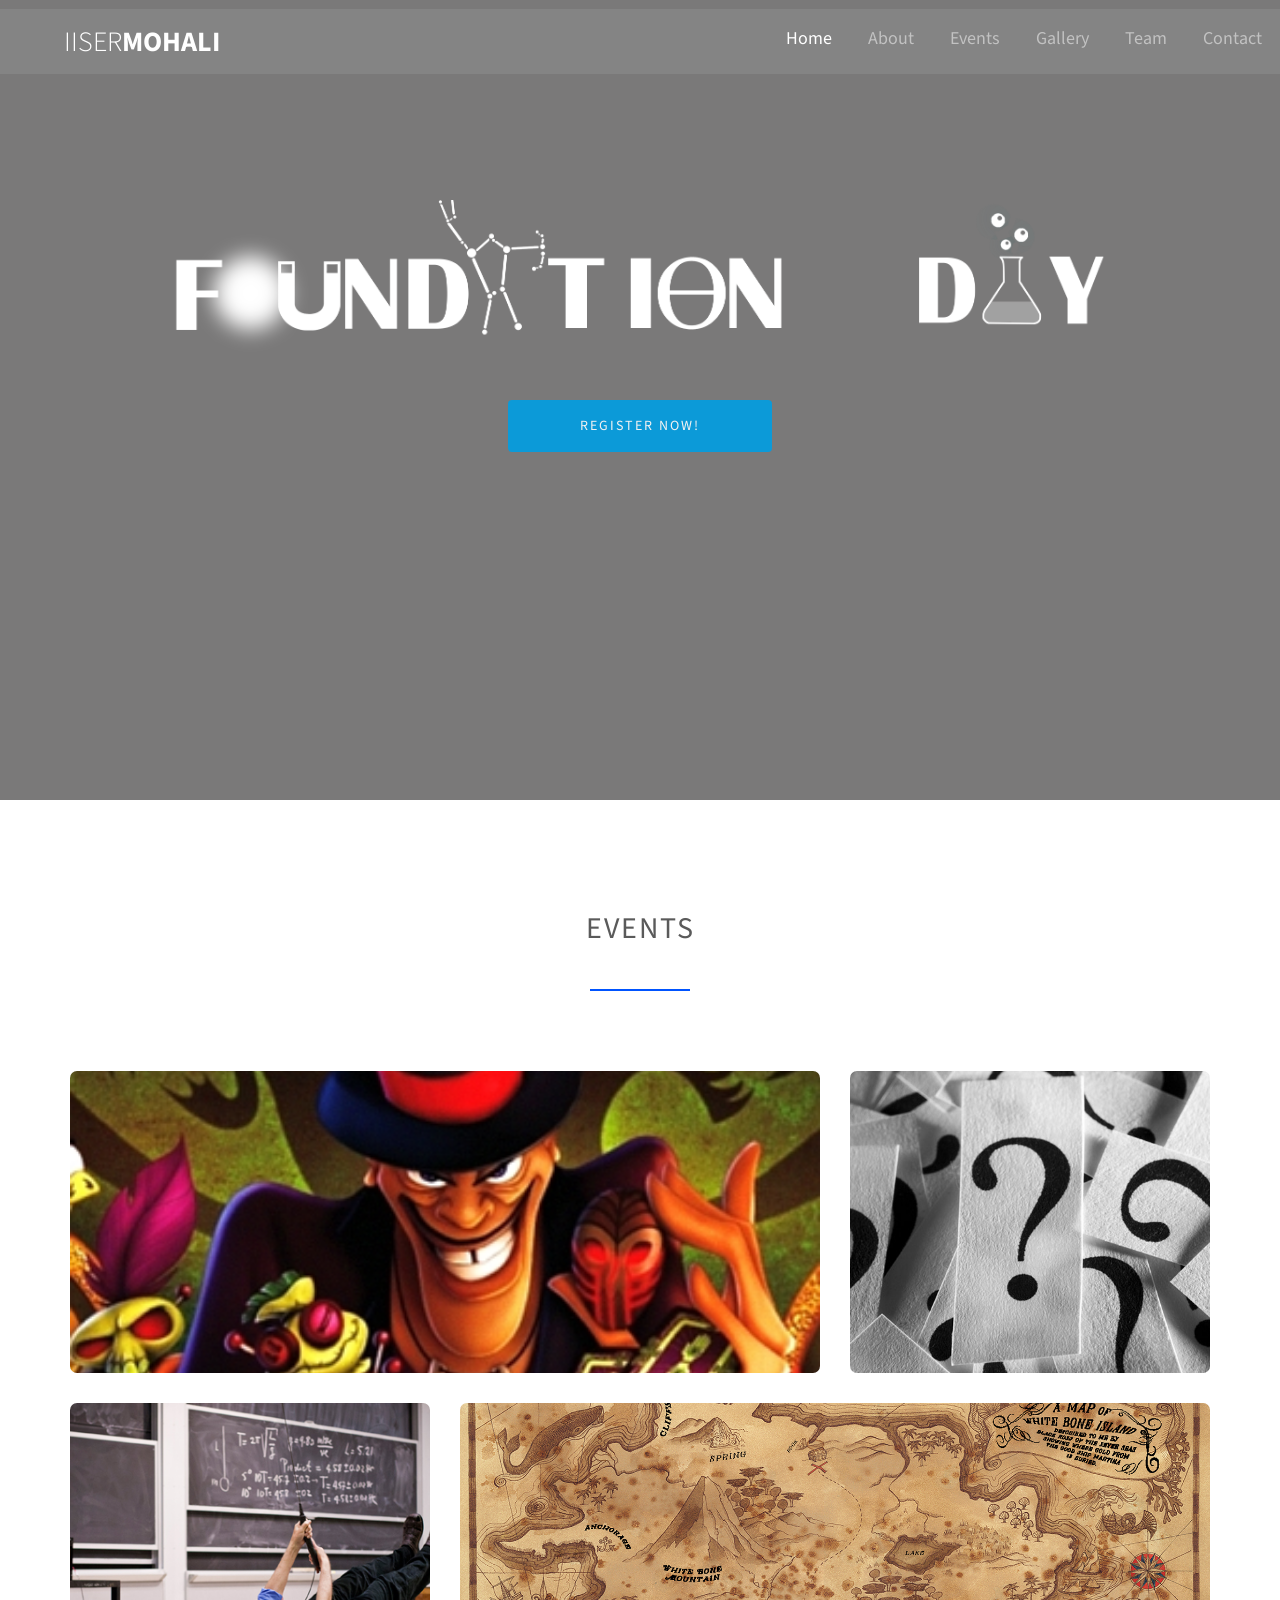
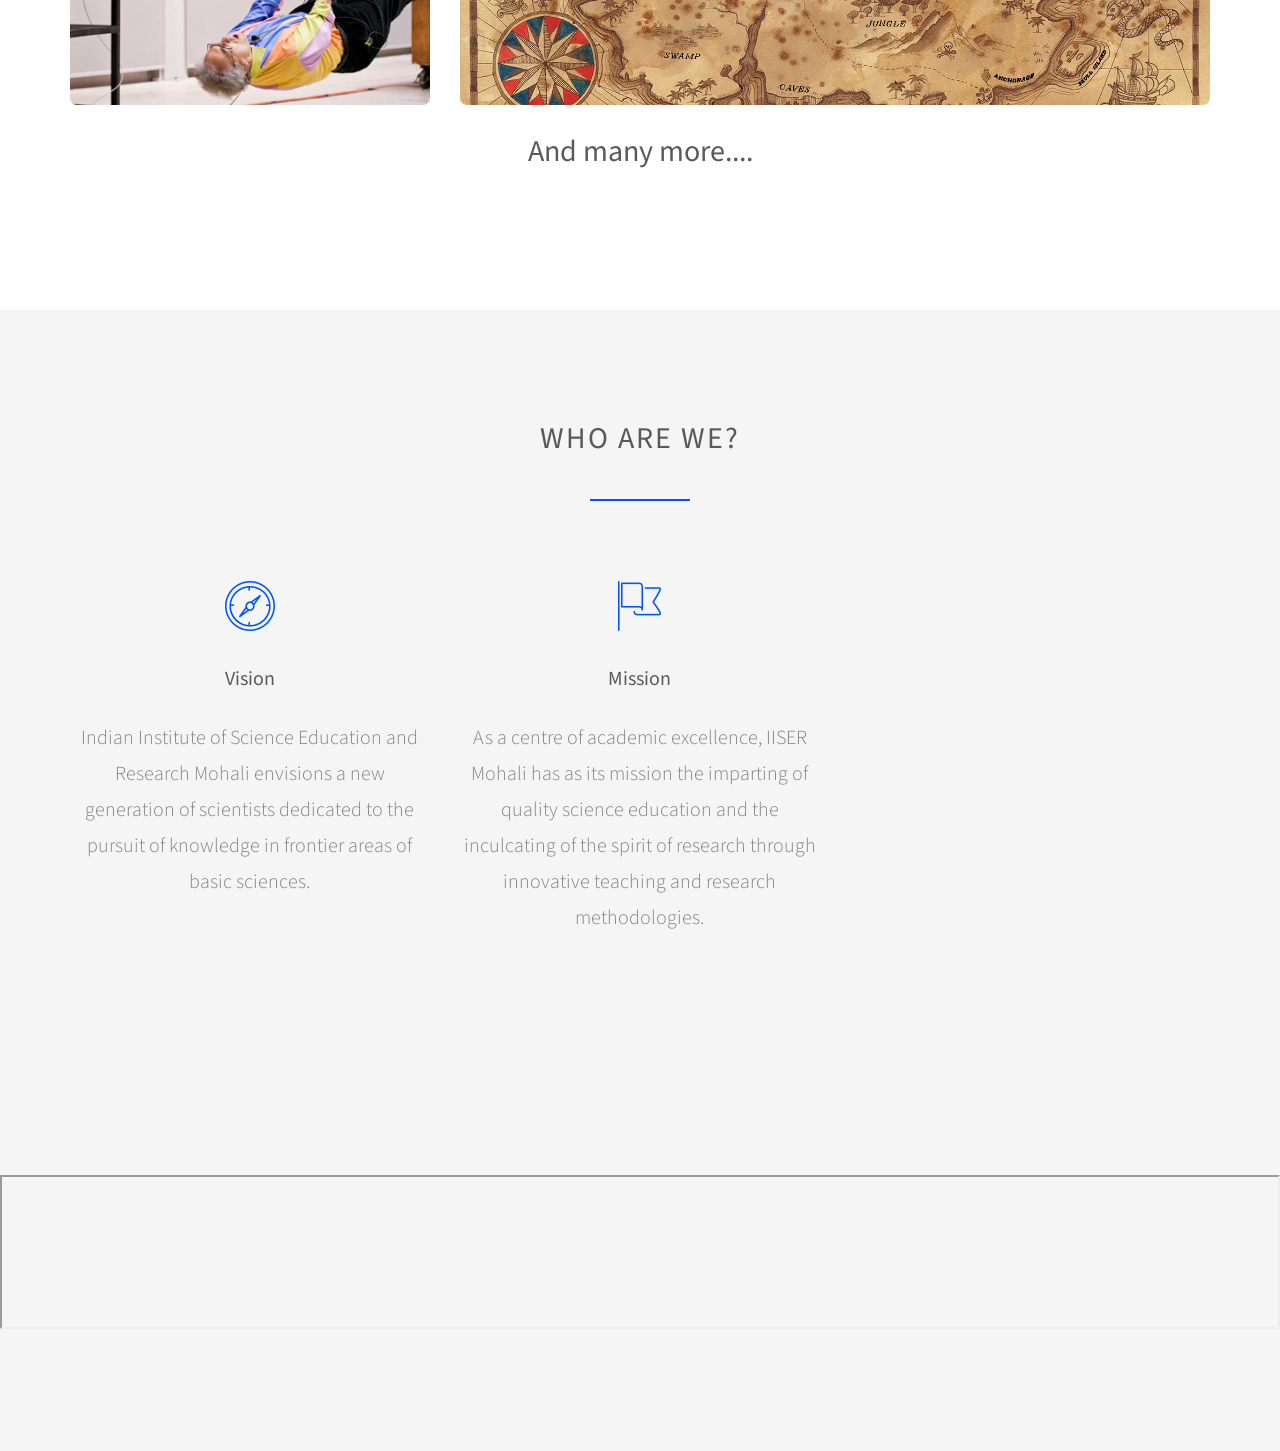
==== commit 871a502a: "Update index.html" ====
--- a/index.html
+++ b/index.html
@@ -12,18 +12,6 @@
 
 
 	
-
-  	<!-- Facebook and Twitter integration -->
-	<meta property="og:title" content=""/>
-	<meta property="og:image" content=""/>
-	<meta property="og:url" content=""/>
-	<meta property="og:site_name" content=""/>
-	<meta property="og:description" content=""/>
-	<meta name="twitter:title" content="" />
-	<meta name="twitter:image" content="" />
-	<meta name="twitter:url" content="" />
-	<meta name="twitter:card" content="" />
-
 	<!-- Place favicon.ico and apple-touch-icon.png in the root directory -->
 	<link rel="shortcut icon" href="flask.ico">
 
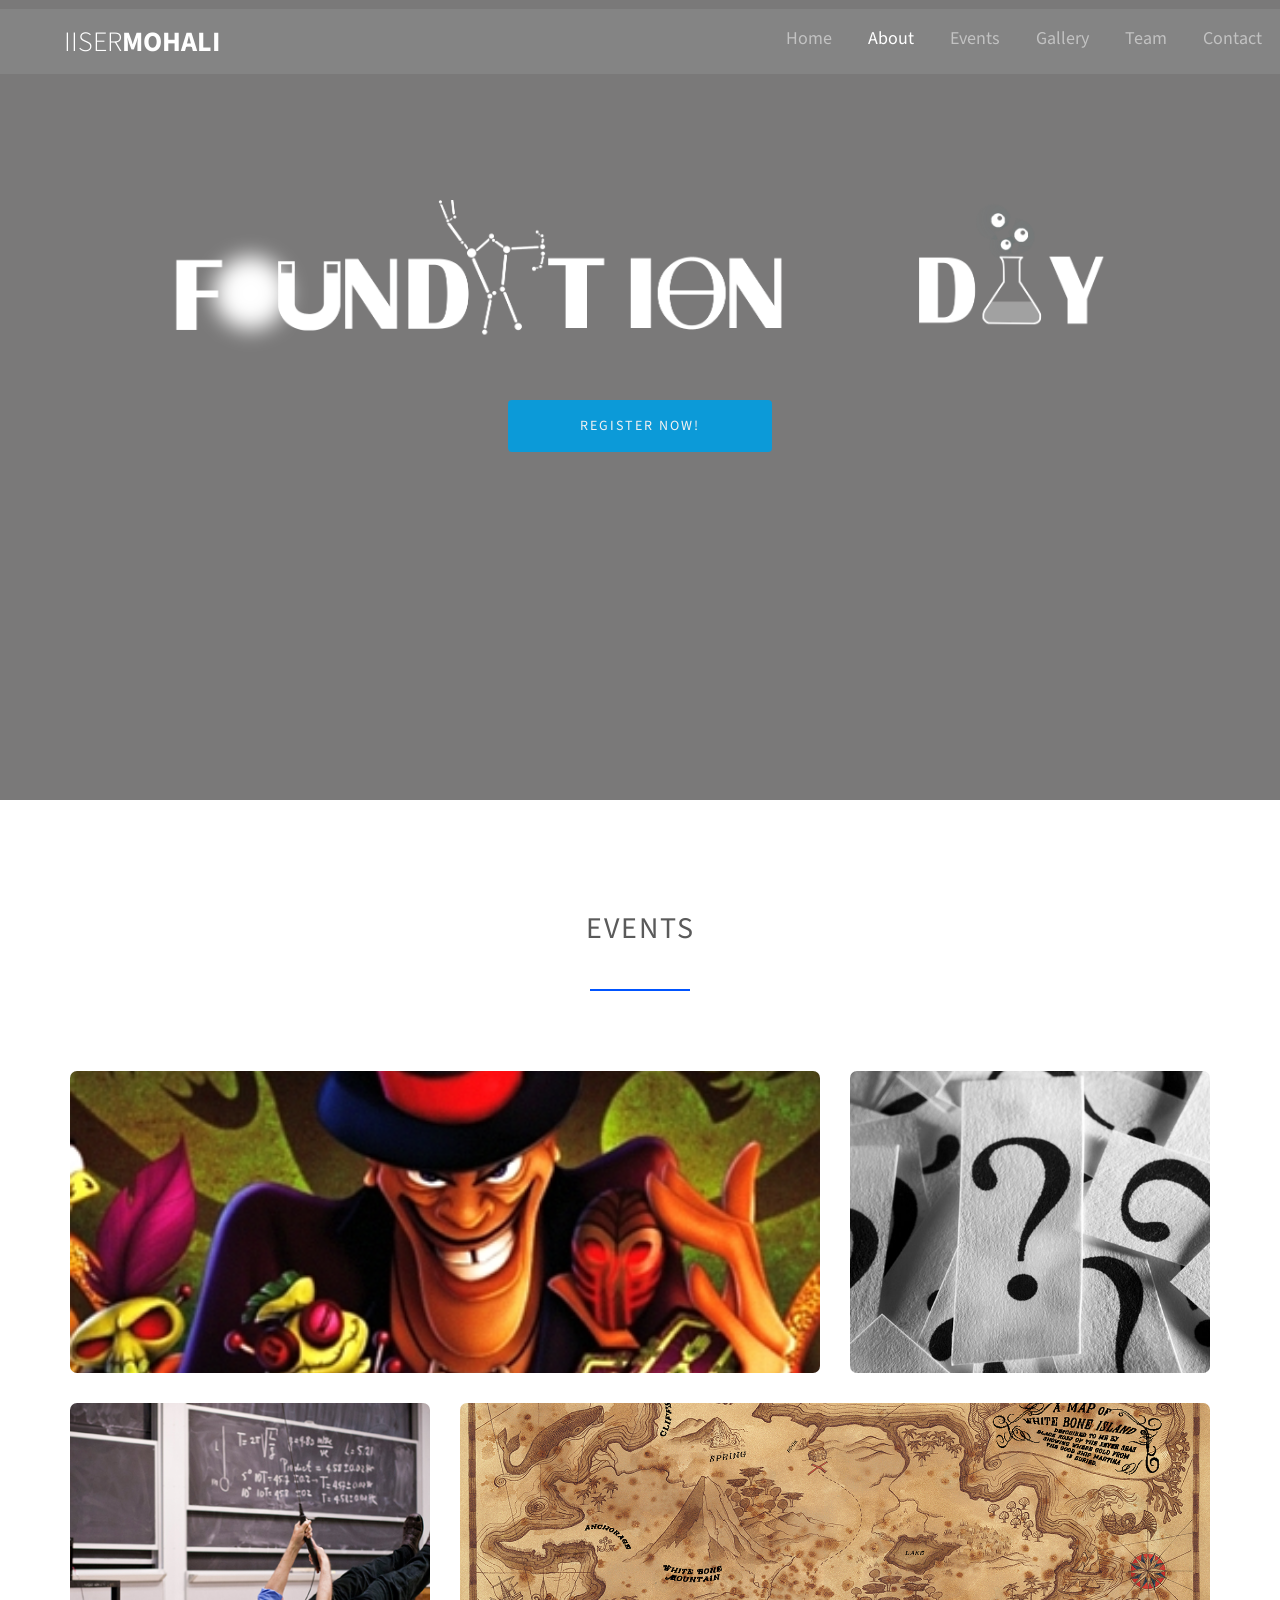
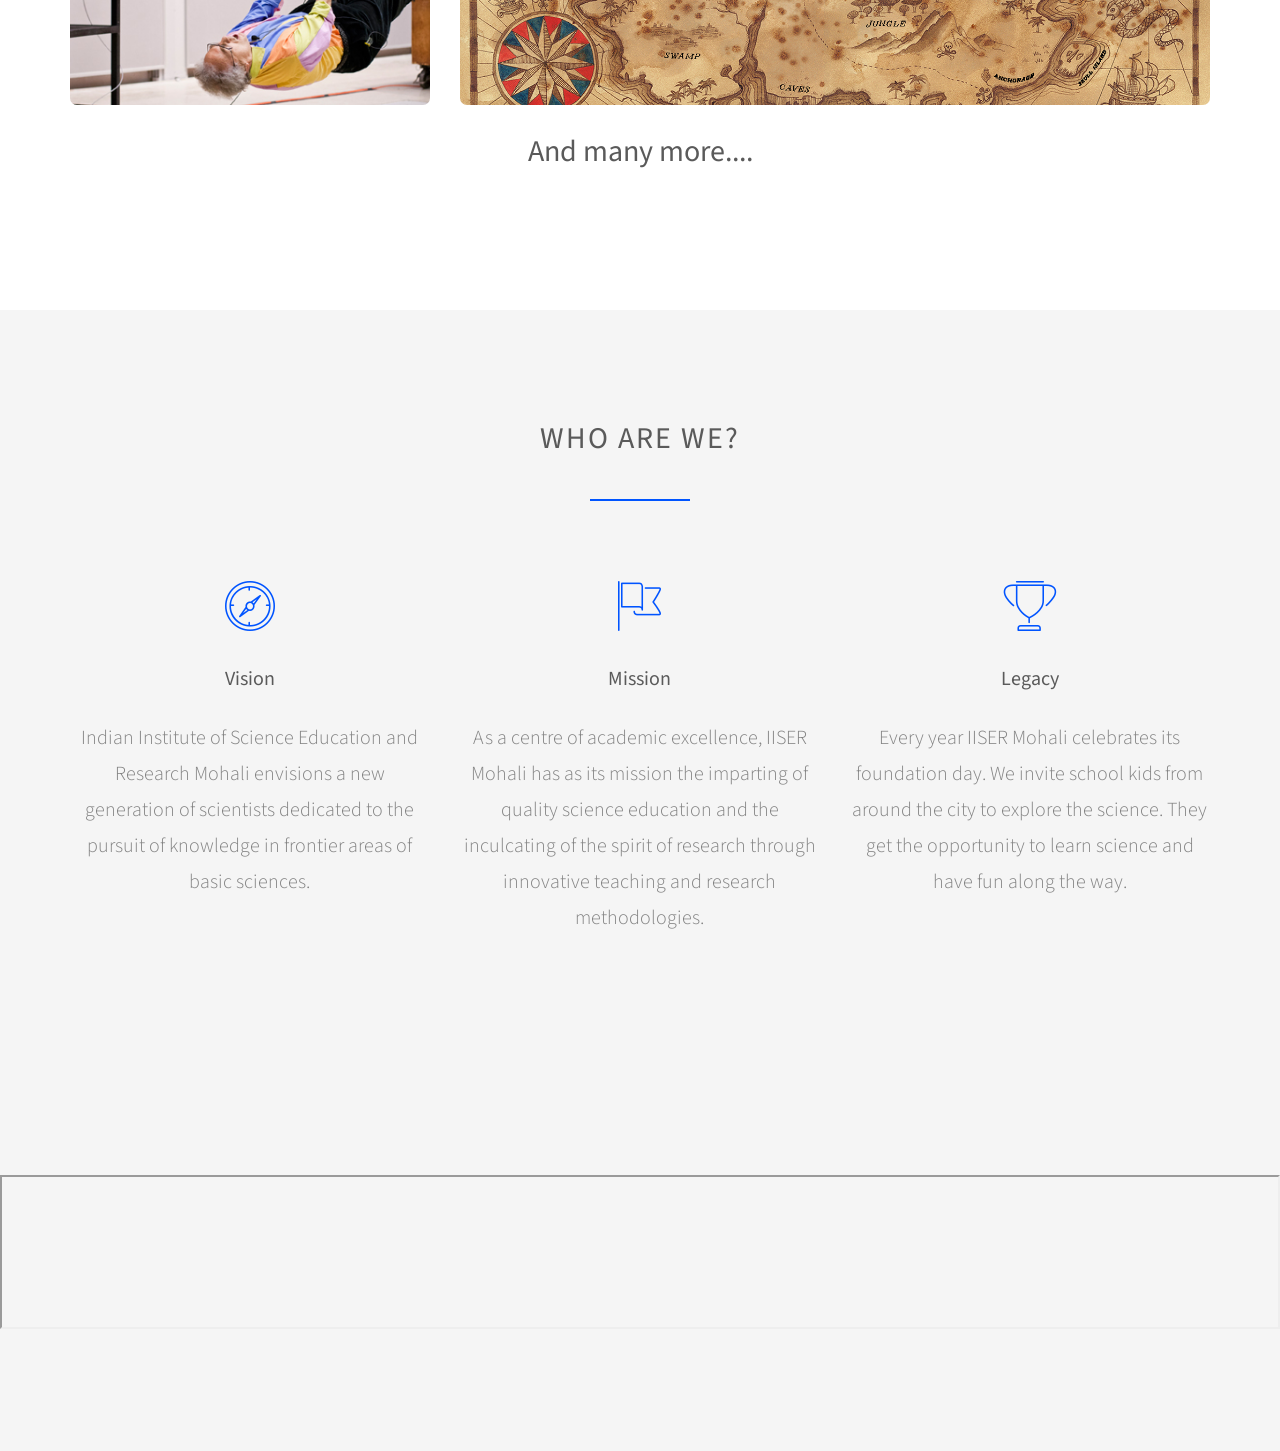
==== commit b2157d4f: "Trial" ====
--- a/index.html
+++ b/index.html
@@ -7,11 +7,23 @@
 	<head>
 	<meta charset="utf-8">
 	<meta http-equiv="X-UA-Compatible" content="IE=edge">
-	<title>Foundation day 2017</title>
+	<title>About - Foundation day 2017</title>
 	<meta name="viewport" content="width=device-width, initial-scale=1">
 
 
 	
+
+  	<!-- Facebook and Twitter integration -->
+	<meta property="og:title" content=""/>
+	<meta property="og:image" content=""/>
+	<meta property="og:url" content=""/>
+	<meta property="og:site_name" content=""/>
+	<meta property="og:description" content=""/>
+	<meta name="twitter:title" content="" />
+	<meta name="twitter:image" content="" />
+	<meta name="twitter:url" content="" />
+	<meta name="twitter:card" content="" />
+
 	<!-- Place favicon.ico and apple-touch-icon.png in the root directory -->
 	<link rel="shortcut icon" href="flask.ico">
 
@@ -51,10 +63,10 @@
 						<nav id="fh5co-menu-wrap" role="navigation">
 							<h1 id="fh5co-logo"><a href="index.html">IISER<span>Mohali</span></a></h1>
 							<ul class="sf-menu" id="fh5co-primary-menu">
-								<li class="active">
+								<li>
 									<a href="index.html">Home</a>
 								</li>
-								<li><a href="about.html">About</a></li>
+								<li class="active"><a href="about.html">About</a></li>
 								<li><a href="drywest/events.html">Events</a></li>
 								<li><a href="gallery.html">Gallery</a></li>
 								<li><a href="team.html">Team</a></li>
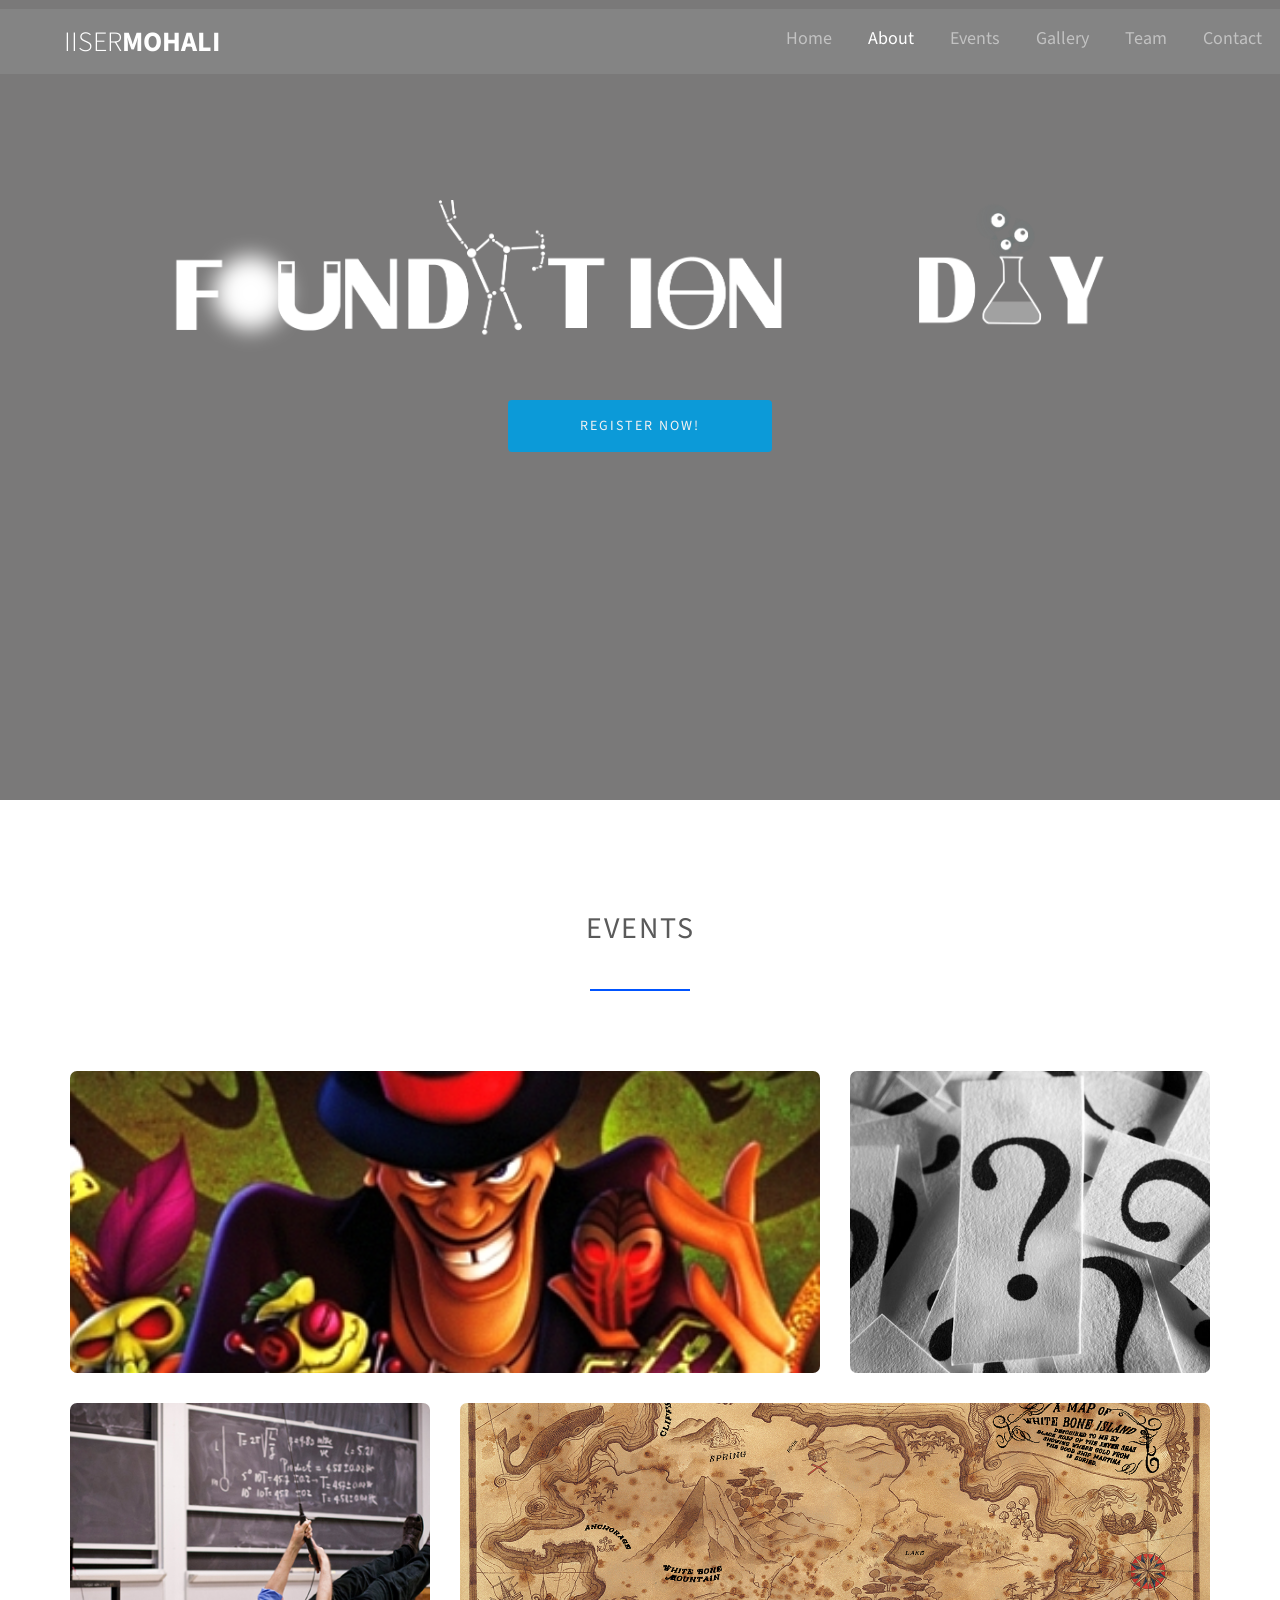
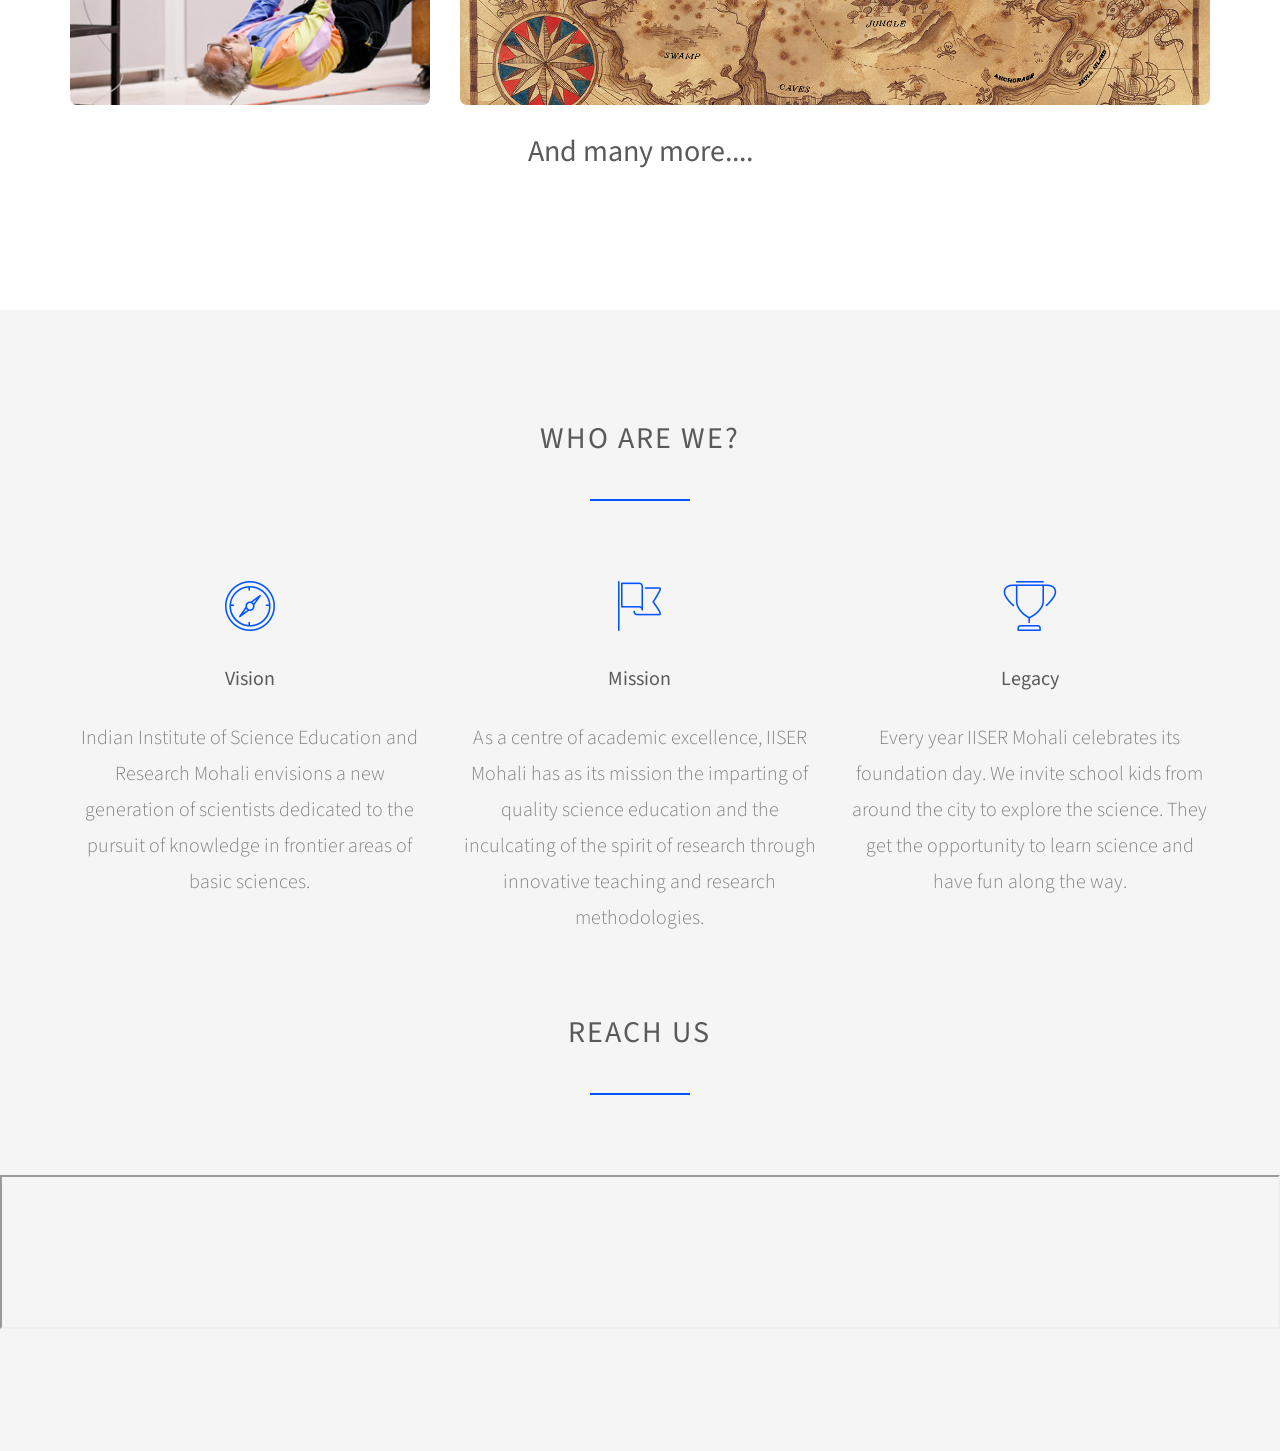
==== commit 3b0fc35b: "Merge branch 'master' of https://github.com/DevangLiya/Foundationday.github.io" ====
--- a/index.html
+++ b/index.html
@@ -12,18 +12,6 @@
 
 
 	
-
-  	<!-- Facebook and Twitter integration -->
-	<meta property="og:title" content=""/>
-	<meta property="og:image" content=""/>
-	<meta property="og:url" content=""/>
-	<meta property="og:site_name" content=""/>
-	<meta property="og:description" content=""/>
-	<meta name="twitter:title" content="" />
-	<meta name="twitter:image" content="" />
-	<meta name="twitter:url" content="" />
-	<meta name="twitter:card" content="" />
-
 	<!-- Place favicon.ico and apple-touch-icon.png in the root directory -->
 	<link rel="shortcut icon" href="flask.ico">
 
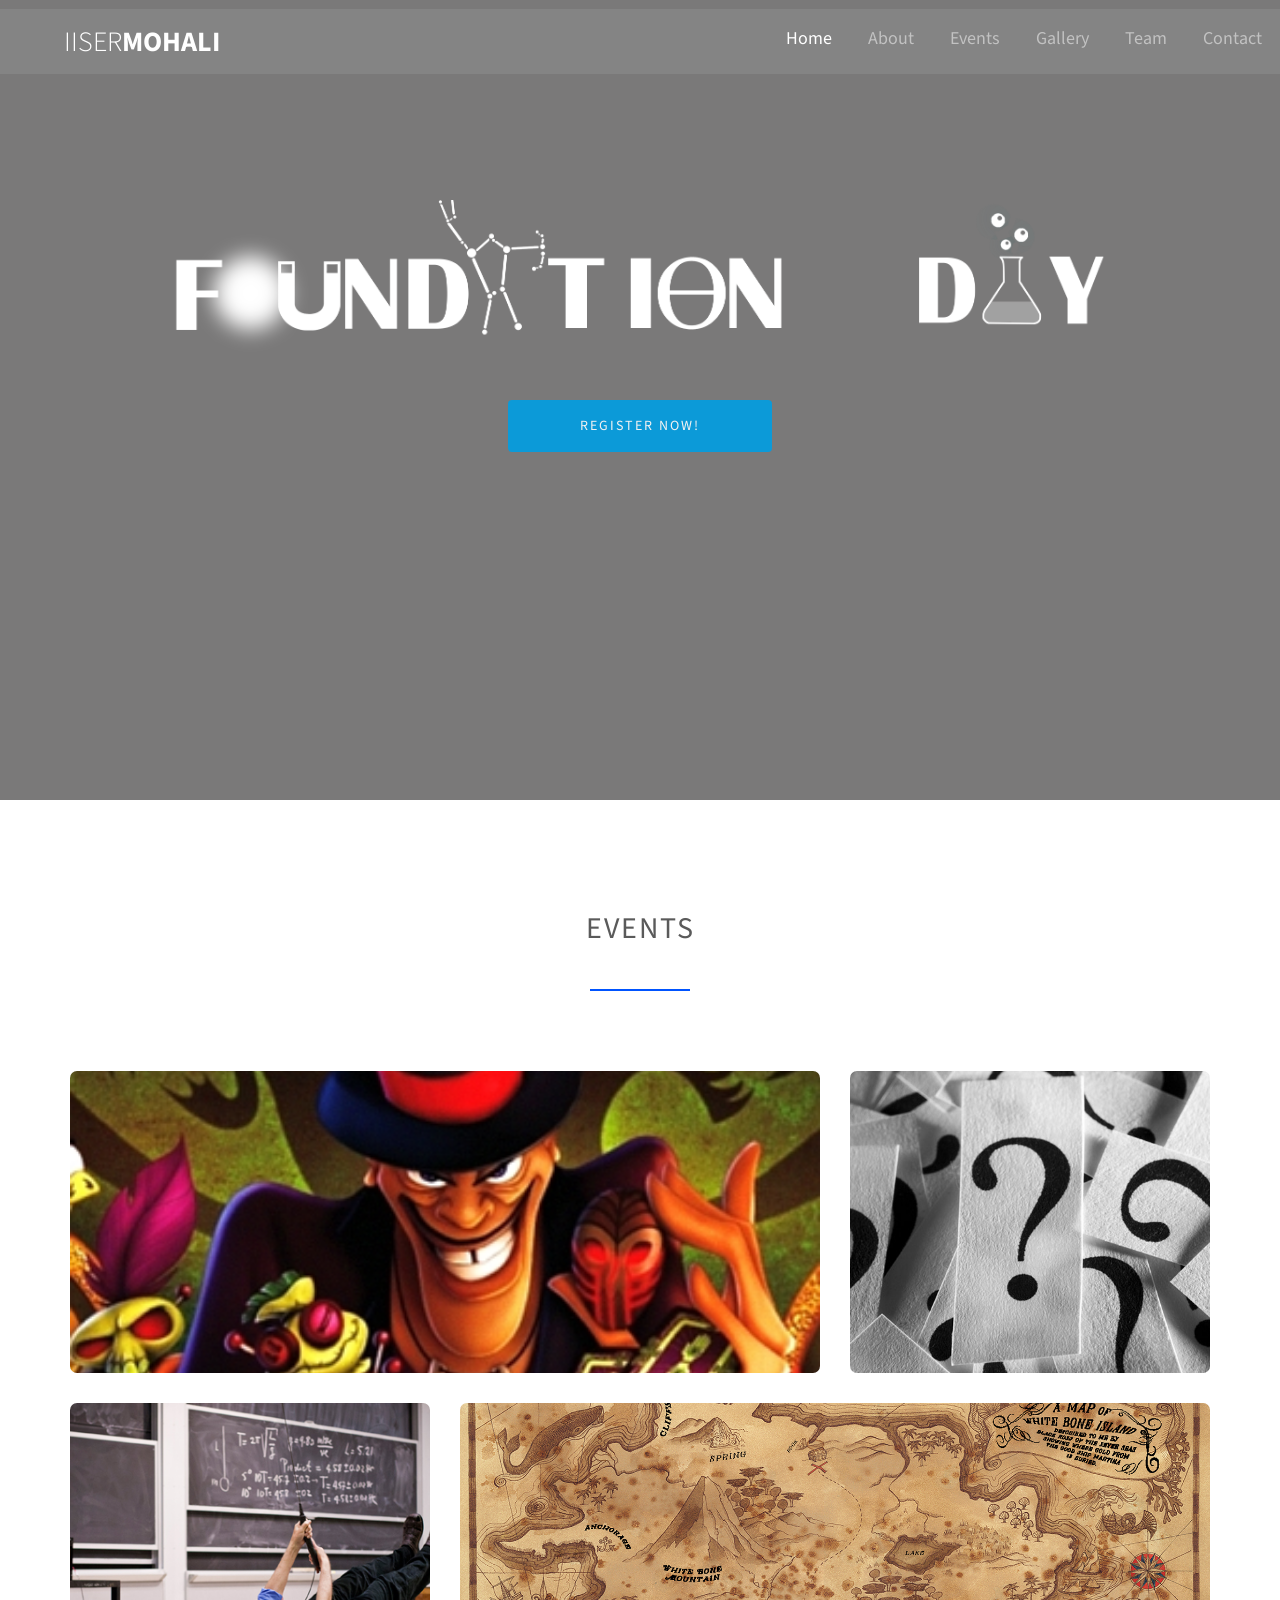
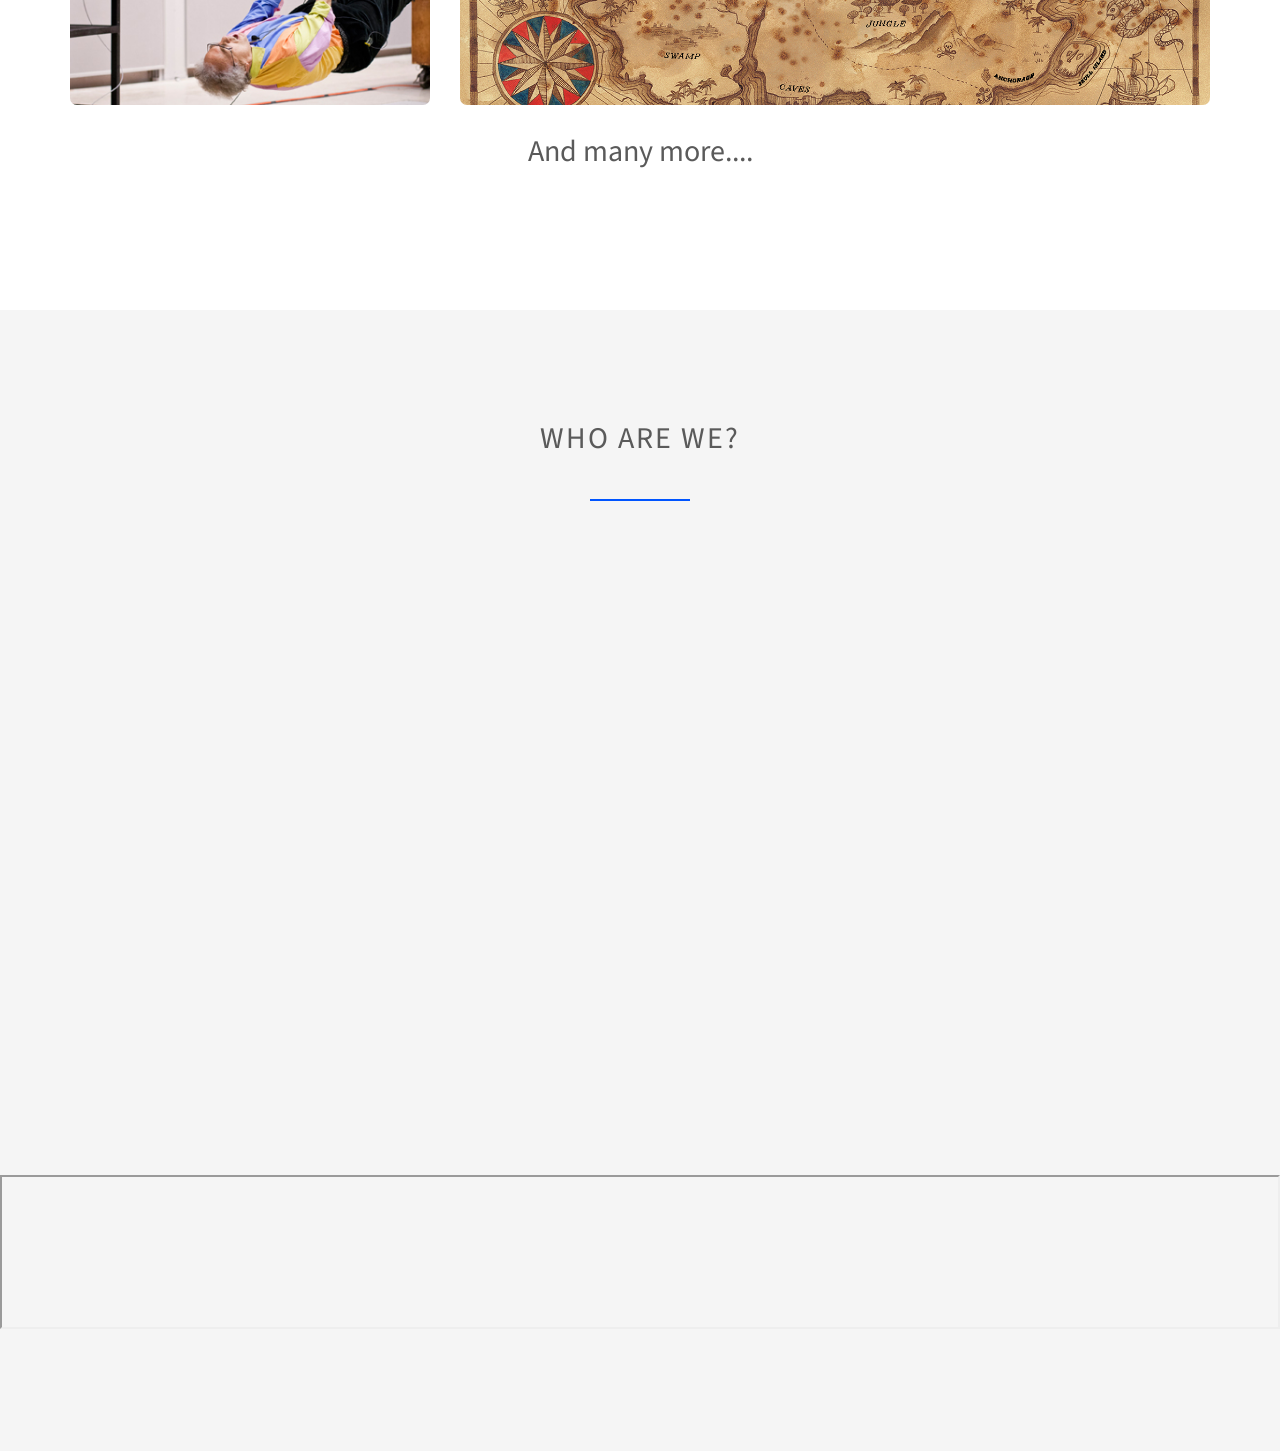
==== commit bc105a6c: "Team updated" ====
--- a/index.html
+++ b/index.html
@@ -7,7 +7,7 @@
 	<head>
 	<meta charset="utf-8">
 	<meta http-equiv="X-UA-Compatible" content="IE=edge">
-	<title>About - Foundation day 2017</title>
+	<title>Home - Foundation day 2017</title>
 	<meta name="viewport" content="width=device-width, initial-scale=1">
 
 
@@ -51,10 +51,10 @@
 						<nav id="fh5co-menu-wrap" role="navigation">
 							<h1 id="fh5co-logo"><a href="index.html">IISER<span>Mohali</span></a></h1>
 							<ul class="sf-menu" id="fh5co-primary-menu">
-								<li>
+								<li class="active">
 									<a href="index.html">Home</a>
 								</li>
-								<li class="active"><a href="about.html">About</a></li>
+								<li><a href="about.html">About</a></li>
 								<li><a href="drywest/events.html">Events</a></li>
 								<li><a href="gallery.html">Gallery</a></li>
 								<li><a href="team.html">Team</a></li>
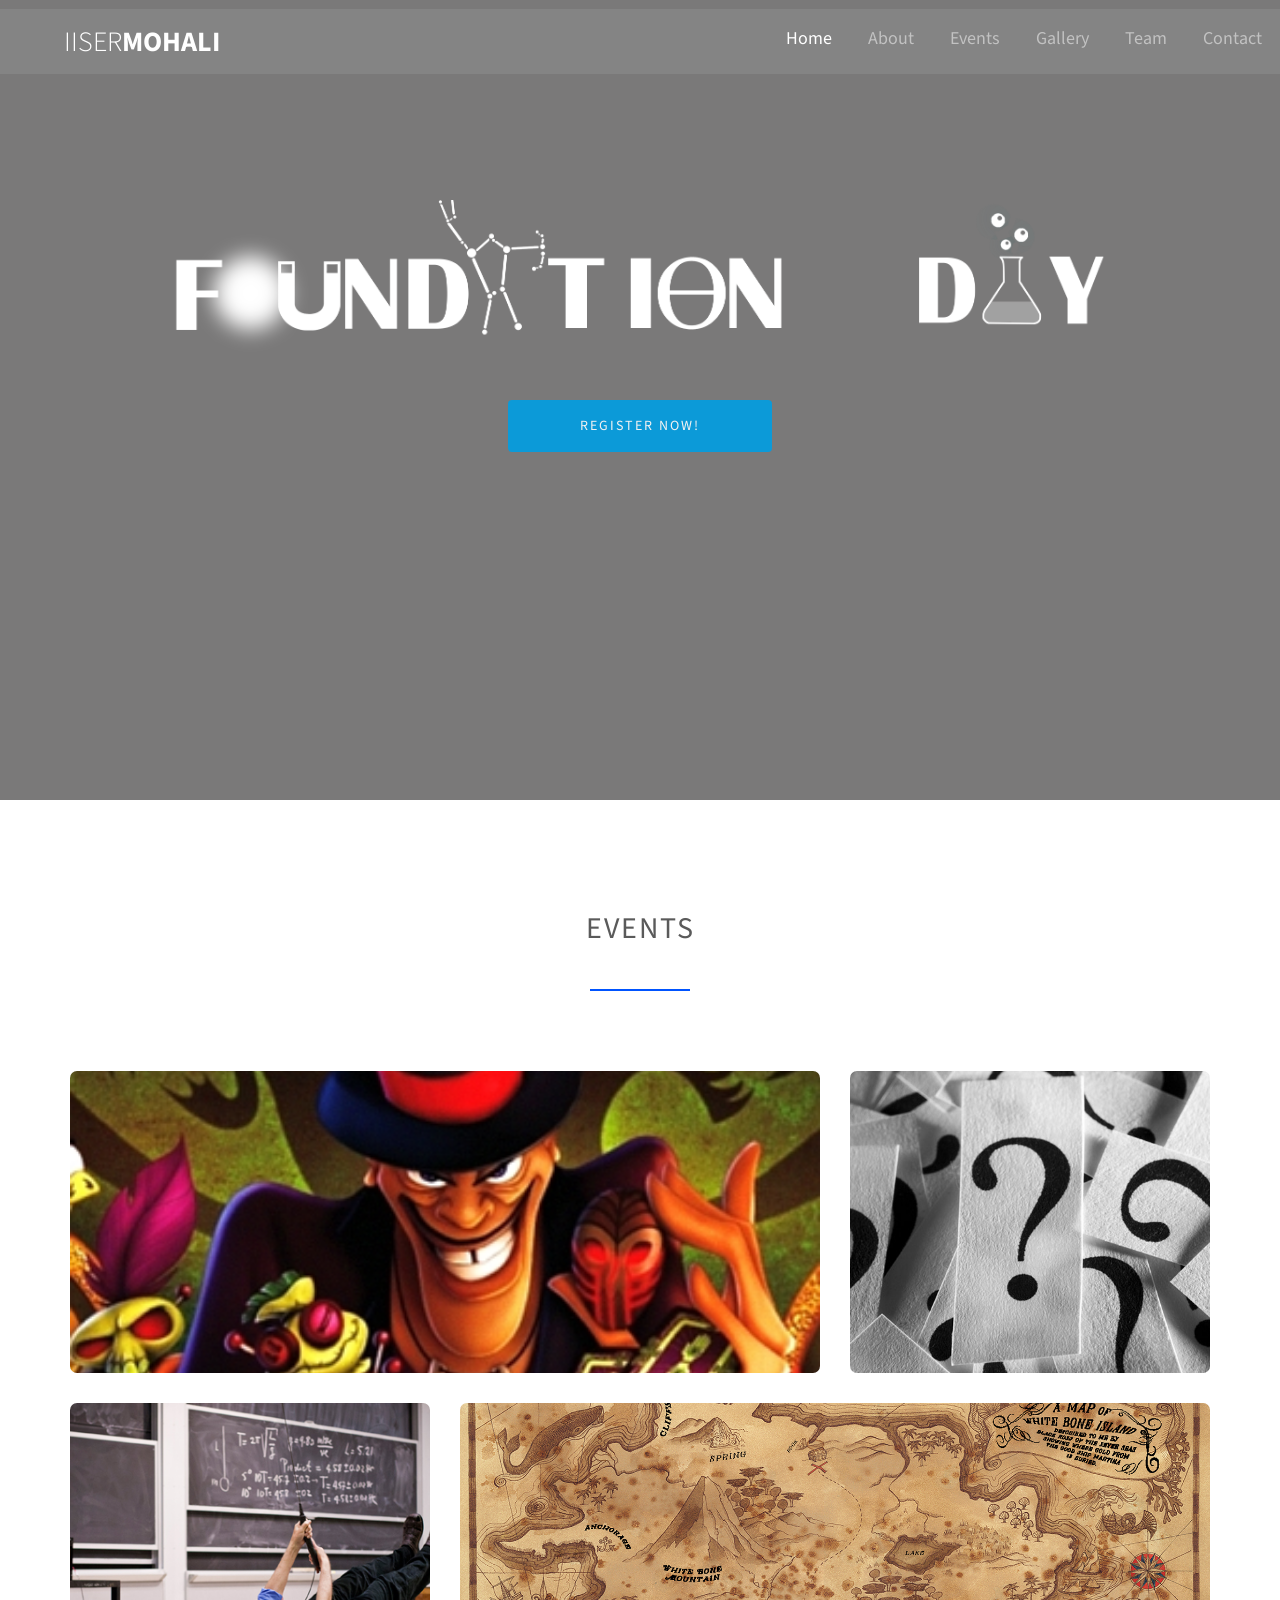
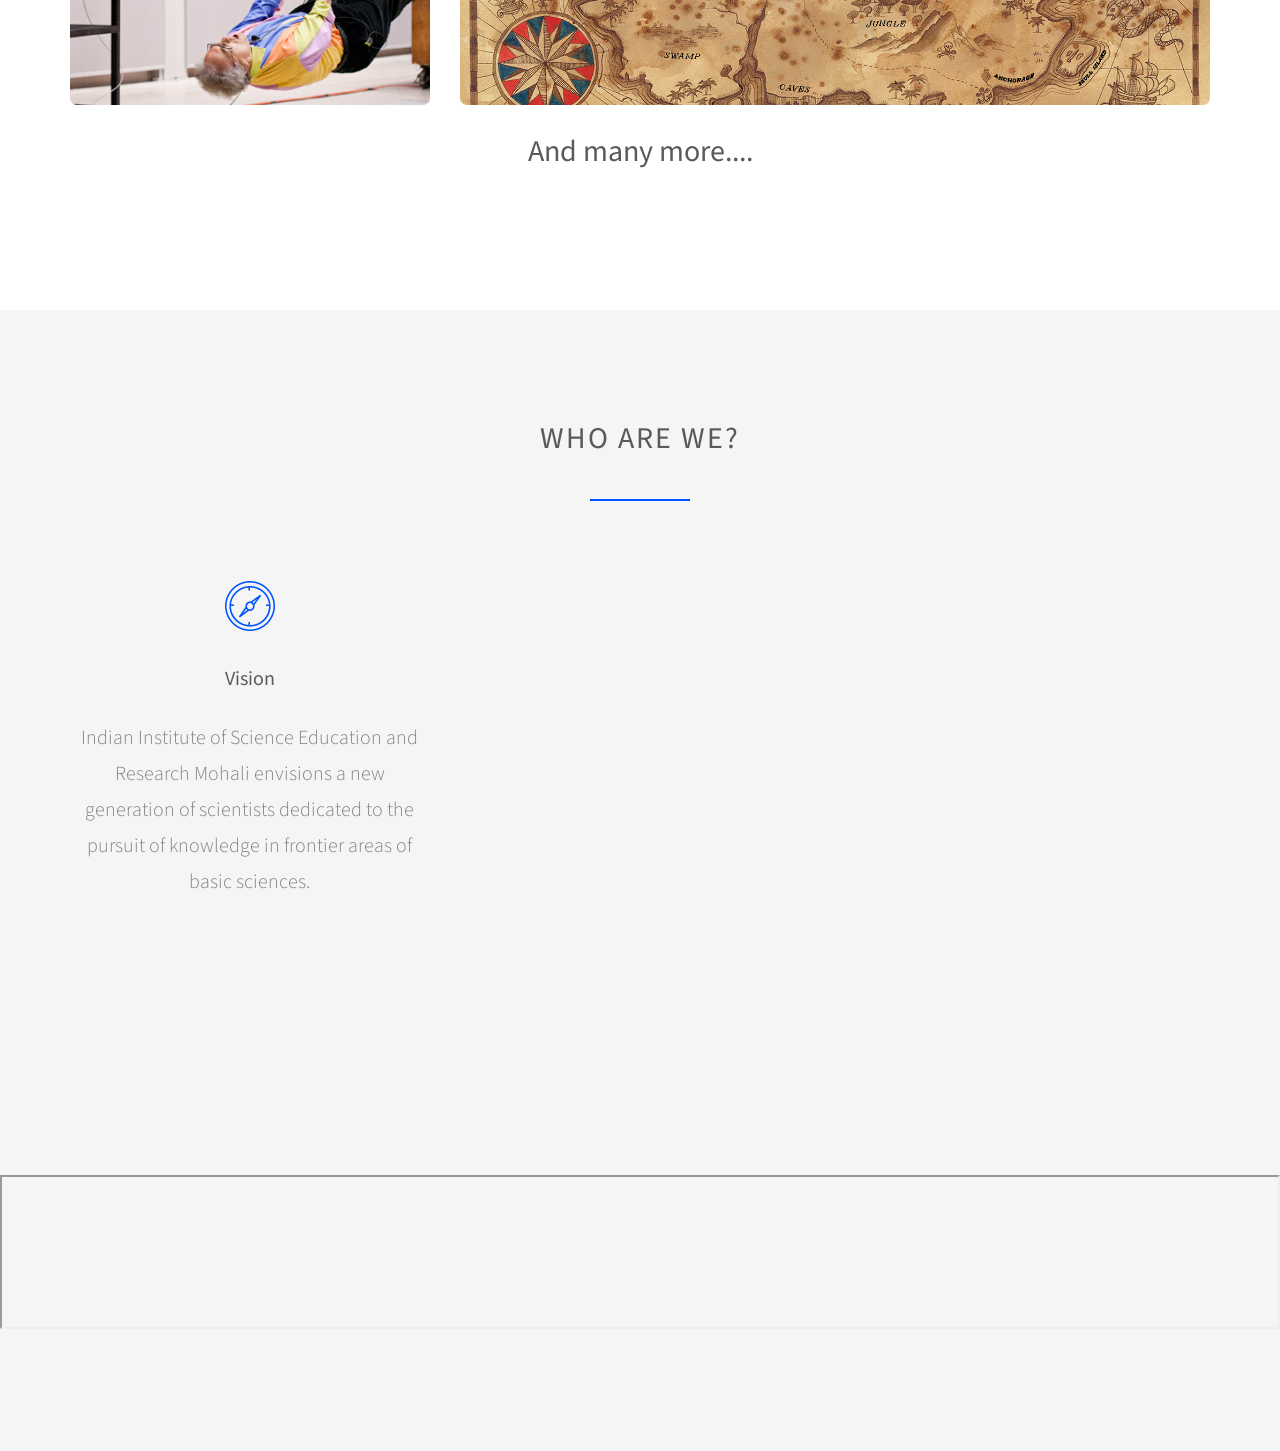
==== commit 36c7d7eb: "2018" ====
--- a/index.html
+++ b/index.html
@@ -7,7 +7,7 @@
 	<head>
 	<meta charset="utf-8">
 	<meta http-equiv="X-UA-Compatible" content="IE=edge">
-	<title>Home - Foundation day 2017</title>
+	<title>Home - Foundation day 2018</title>
 	<meta name="viewport" content="width=device-width, initial-scale=1">
 
 
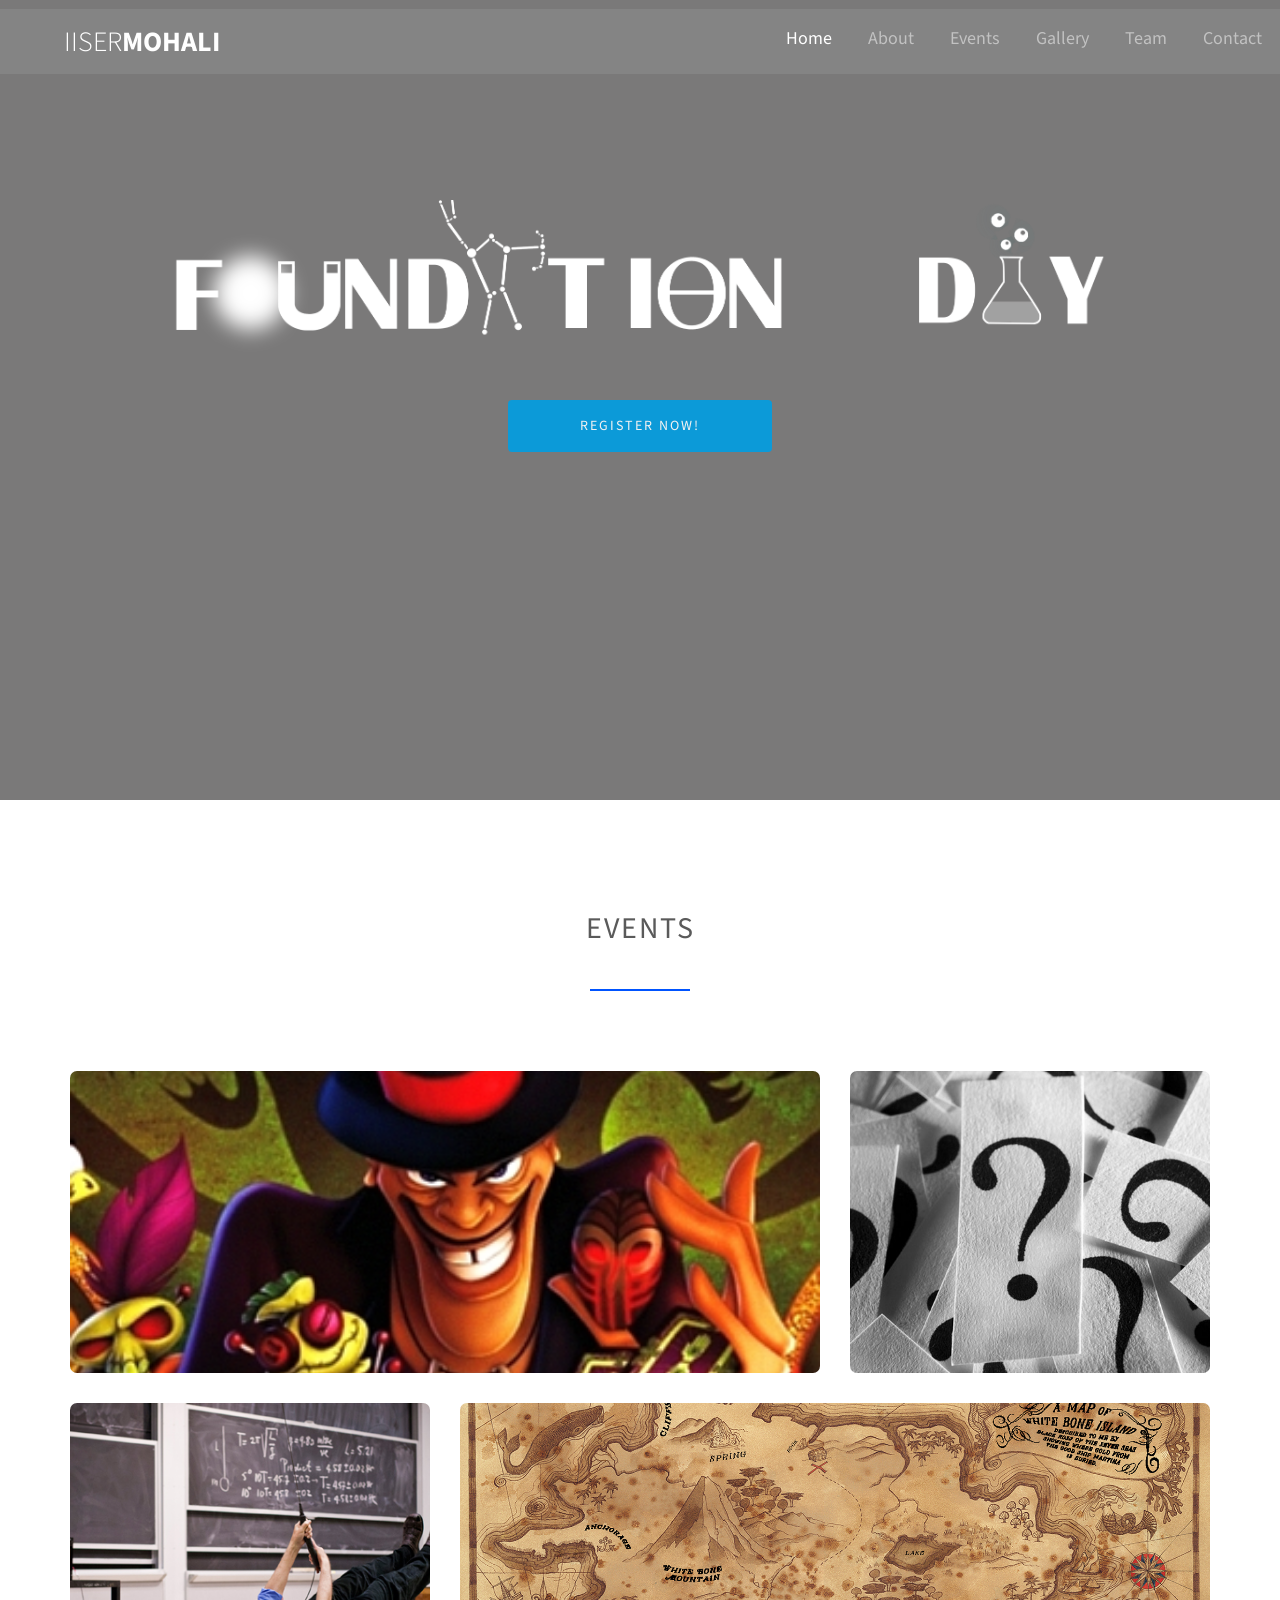
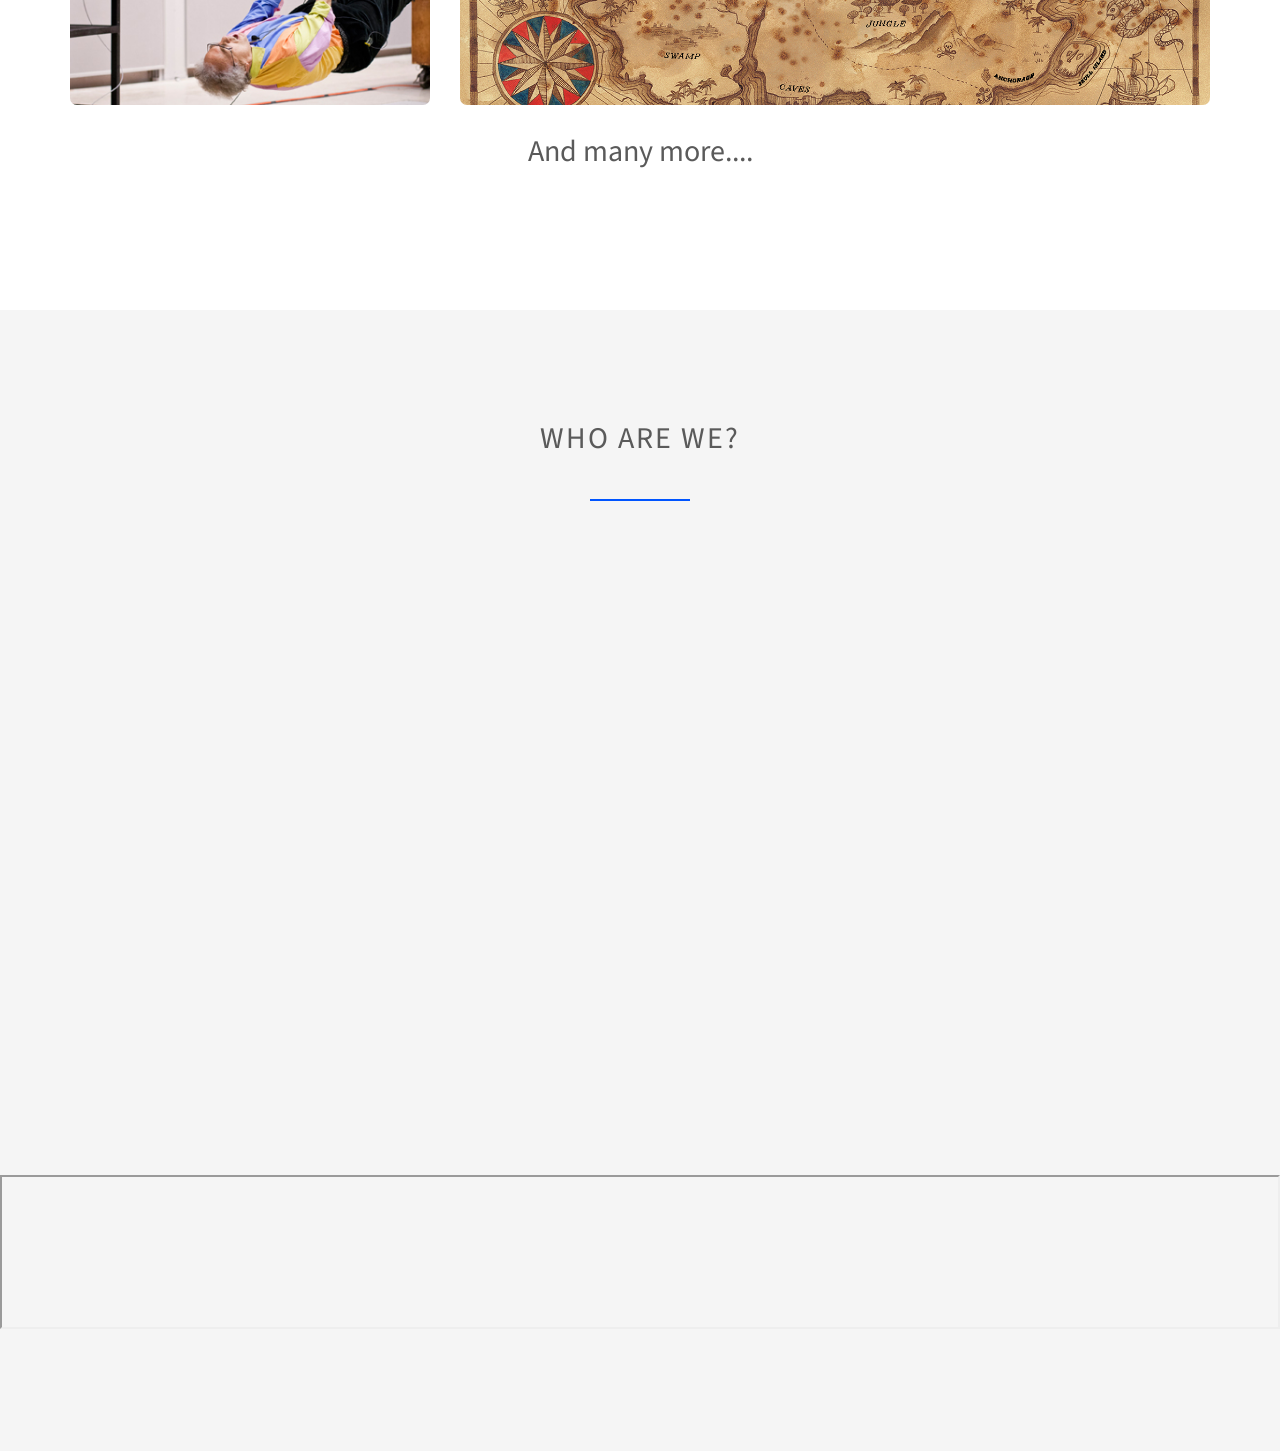
==== commit 29687bee: "2018 Registration link updated" ====
--- a/index.html
+++ b/index.html
@@ -74,7 +74,7 @@
 				<div class="desc animate-box">
 					<img src = "images/headerW.png" style="width: 1200px;height: 154px;">
 					<p id="demo" style="font-size:30px"></p>
-					<span><a class="btn btn-primary" href="https://docs.google.com/forms/d/e/1FAIpQLSeh9X5dq6zD-ZcEJ_FU-ZzG00QE6m5H_X_ZYppBImvRmtOdNw/viewform?usp=sf_link" target="_blank" >Register now!</a></span>
+					<span><a class="btn btn-primary" href="https://goo.gl/forms/u6fbtWp9yZa9dQbo2" target="_blank" >Register now!</a></span>
 					<p id="demo" style="font-size:30px"></p>
 				</div>
 			</div>
